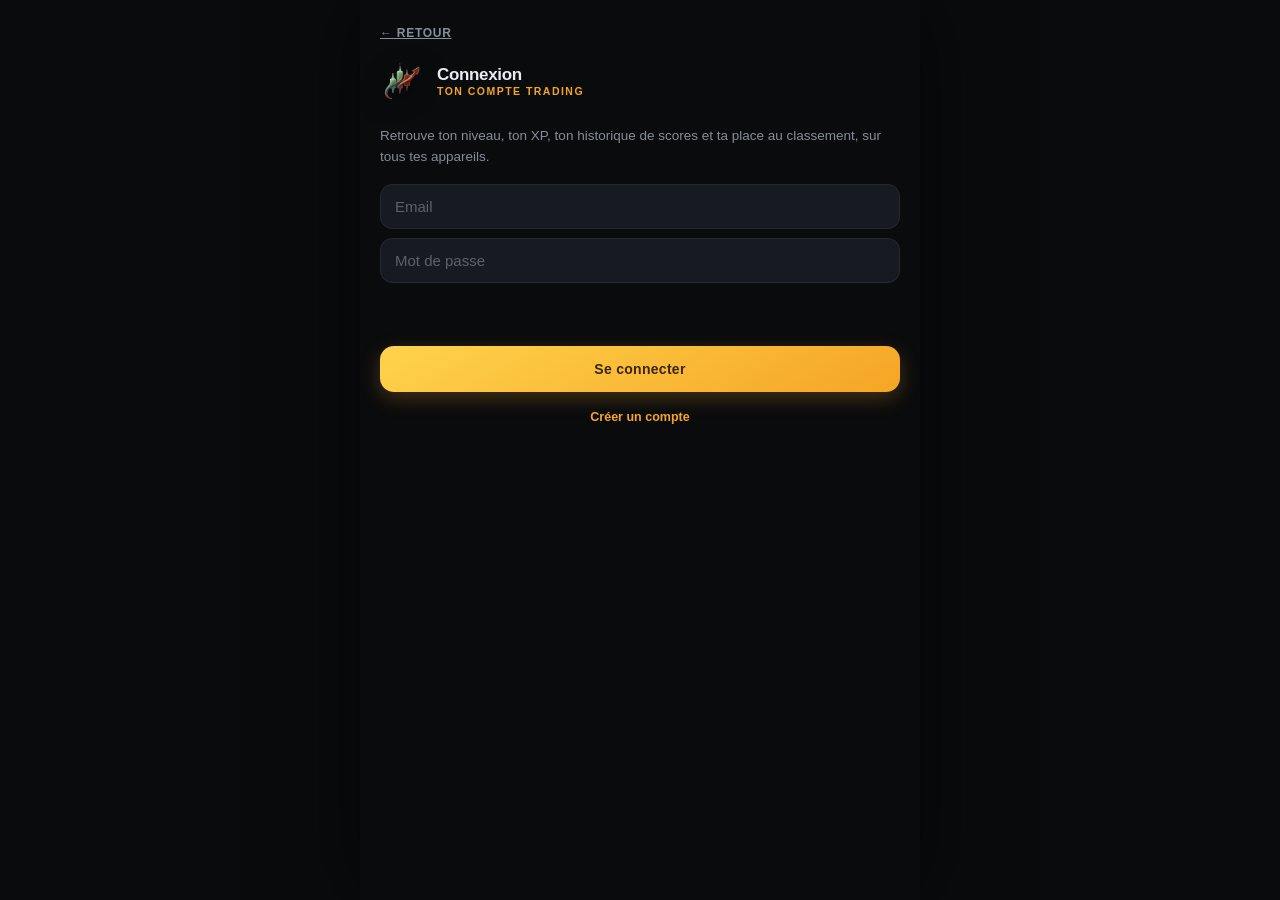
==== app.html @ fc5e179a "357 cycles dont des tendances baissieres, niveaux progressifs, montants de 1 a 100 pourcent [skip ci" ====
<!doctype html>
<html lang="fr">
<head>
<meta charset="utf-8">
<meta name="viewport" content="width=device-width,initial-scale=1,maximum-scale=1,user-scalable=no,viewport-fit=cover">
<meta name="theme-color" content="#0a0b0d">
<meta name="apple-mobile-web-app-capable" content="yes">
<meta name="mobile-web-app-capable" content="yes">
<meta name="apple-mobile-web-app-status-bar-style" content="black-translucent">
<meta name="apple-mobile-web-app-title" content="Trading">
<link rel="manifest" href="manifest.webmanifest">
<link rel="apple-touch-icon" href="assets/icons/icon-180.png">
<link rel="apple-touch-icon" sizes="152x152" href="assets/icons/icon-152.png">
<link rel="apple-touch-icon" sizes="180x180" href="assets/icons/icon-180.png">
<link rel="icon" href="assets/icons/favicon.png">
<link rel="stylesheet" href="assets/css/style.css">
<title>Trading</title>
</head>
<body>
<div id="app">

<!-- ============ ÉCRAN DE JEU ============ -->
<section class="screen on" id="s-game">
  <div class="topbar">
    <div class="lvl">
      <div class="lvl-badge" id="t-lvl">1</div>
      <div class="lvl-meta">
        <b id="t-xp">0 XP</b>
        <div class="xpmini"><i id="t-xpbar" style="width:0%"></i></div>
      </div>
    </div>
    <a class="marchebtn" href="index.html" id="t-marche">TOUT</a>
    <button class="wordbtn sm" id="b-sound">SON</button>
    <button class="wordbtn sm" id="b-menu">MENU</button>
  </div>

  <div class="subbar">
    <span id="t-round">MANCHE 1 / 9</span>
    <span class="dots" id="t-dots"></span>
    <div class="modesw" id="modesw"><b data-m="simple">SIMPLE</b><b data-m="pro">PRO</b></div>
  </div>

  <div class="stats">
    <div class="stat"><u>DISPONIBLE</u><b id="t-cash">10 000</b></div>
    <div class="stat"><u>PLACÉ</u><b id="t-inv">0</b></div>
    <div class="stat"><u>PALIERS</u><b id="t-pal">0</b></div>
    <div class="stat"><u>PRIX MOYEN</u><b id="t-pru">&mdash;</b></div>
  </div>

  <div class="money">
    <div class="mcol"><u>DISPONIBLE</u><b id="m-cash">$10 000</b></div>
    <div class="bar"><i id="m-bar" style="width:100%"></i></div>
    <div class="mcol right"><u>PLACÉ</u><b id="m-place">$0</b></div>
    <div class="mcol right"><u>PALIERS</u><b id="m-pal">0</b></div>
  </div>

  <div class="chartwrap" id="chartwrap">
    <canvas id="chart"></canvas>
    <button class="chip anon" id="chipanon">ACTIF <span class="q">? ? ?</span> &middot; P&Eacute;RIODE MASQU&Eacute;E</button>
    <div class="anonbulle" id="anonbulle">L'actif et les dates sont cachés jusqu'à la fin du cycle.
      C'est fait exprès : sans le nom, tu lis la forme du marché au lieu de te souvenir de l'histoire.</div>
    <div class="zoomctl">
      <button class="zbtn" id="b-zout" aria-label="D&eacute;zoomer">&minus;</button>
      <button class="zbtn" id="b-zin" aria-label="Zoomer">+</button>
      <button class="zbtn sm" id="b-scale">LOG</button>
      <div class="chip" style="position:static;justify-content:center;padding:6px 9px" id="t-span">3 ANS</div>
    </div>
    <div class="gate hide" id="gate"><span></span><span id="gatetxt"></span></div>
  </div>

  <div class="deck">
    <div class="hints">
      <span>&#9664; ATTENDRE</span><span id="hint-up">&#9650; ENCAISSER</span><span>ACHETER &#9654;</span>
    </div>
    <div class="card" id="card">
      <div class="tint" id="tint"></div>
      <div class="arrow l"></div><div class="arrow r"></div>
      <div class="uphint" id="uphint">&#9650; ENCAISSER</div>
      <div class="face" id="face">
        <div class="big" id="f-big"></div>
        <div class="sub" id="f-sub"></div>
      </div>
      <div class="gauge" id="gauge">
        <i id="gaugefill"></i>
        <s class="mark" style="left:35%"></s><s class="mark" style="left:66%"></s>
      </div>
    </div>
  </div>
  <div class="toast" id="toast"></div>
  <div id="flash"><b></b></div>
</section>

<!-- ============ BILAN DE FIN DE CYCLE ============ -->
<section class="screen" id="s-result" style="overflow-y:auto;padding:calc(env(safe-area-inset-top) + 18px) 18px calc(env(safe-area-inset-bottom) + 20px)">
  <div id="res-body"></div>
</section>

<!-- montée de niveau -->
<div id="levelup"><div class="lu">
  <div class="ring"><b id="lu-n">2</b></div>
  <h3>NIVEAU ATTEINT</h3><p id="lu-p"></p>
</div></div>

</div>
<script src="assets/js/core.js"></script>
<script src="assets/js/audio.js"></script>
<script src="assets/data/catalogue.js"></script>
<script src="assets/js/score.js"></script>
<script src="assets/js/cloud.js"></script>
<script src="assets/js/chart.js"></script>
<script src="assets/js/game.js"></script>
<script src="assets/js/ui.js"></script>
<script src="assets/js/app.js"></script>
</body></html>
---- assets/css/style.css ----
/* ============================================================
   SECTION UI : design system (dark trading app + couche gamifiée)
   ============================================================ */
*{box-sizing:border-box;-webkit-tap-highlight-color:transparent}
:root{
  --bg:#0a0b0d; --panel:#121419; --panel2:#171a20; --panel3:#1d2027;
  --line:#242832; --txt:#e9ecf1; --muted:#868d9a; --dim:#5b626e;
  --gold:#f5a524; --gold2:#ffd34d; --gold3:#ffe38a;
  --green:#16c784; --red:#ea3943; --lime:#b8ec2f; --blue:#3b82f6;
  --mono:ui-monospace,"SF Mono",Menlo,Consolas,monospace;
  --sans:-apple-system,BlinkMacSystemFont,"Inter","Segoe UI",Roboto,sans-serif;
}
html,body{margin:0;padding:0;height:100%;background:var(--bg);color:var(--txt);
  font-family:var(--sans);overscroll-behavior:none;-webkit-font-smoothing:antialiased}
body{overflow:hidden}
#app{position:fixed;inset:0;display:flex;flex-direction:column;max-width:560px;margin:0 auto;
  background:var(--bg);box-shadow:0 0 80px rgba(0,0,0,.6)}
.screen{position:absolute;inset:0;display:none;flex-direction:column}
.screen.on{display:flex}
button{font-family:inherit;color:inherit;border:0;background:none;cursor:pointer}
.num{font-family:var(--mono);font-variant-numeric:tabular-nums}

/* ---------- barre du haut ---------- */
.topbar{display:flex;align-items:center;gap:10px;padding:calc(env(safe-area-inset-top) + 10px) 12px 10px;
  border-bottom:1px solid var(--line);background:var(--panel);flex:0 0 auto}
.lvl{display:flex;align-items:center;gap:8px}
.lvl-badge{width:34px;height:34px;border-radius:11px;display:grid;place-items:center;font-weight:800;font-size:13px;
  background:linear-gradient(150deg,#ffd34d,#f5a524);color:#3a2600;box-shadow:0 3px 10px rgba(245,165,36,.28)}
.lvl-meta{display:flex;flex-direction:column;gap:3px}
.lvl-meta b{font-size:11px;letter-spacing:.08em;color:var(--muted);font-weight:700}
.xpmini{width:88px;height:4px;border-radius:3px;background:#262a33;overflow:hidden}
.xpmini i{display:block;height:100%;border-radius:3px;background:linear-gradient(90deg,#b8ec2f,#8fd400)}
.topbar .mid{flex:1;text-align:center;font-size:12px;letter-spacing:.12em;color:var(--muted);font-weight:700}
.icobtn{width:34px;height:34px;border-radius:10px;background:var(--panel3);display:grid;place-items:center;font-size:15px}

/* ---------- bandeau de stats ---------- */
.stats{display:grid;grid-template-columns:repeat(4,1fr);border-bottom:1px solid var(--line);background:var(--panel2);flex:0 0 auto}
.stat{padding:8px 6px;text-align:center;border-right:1px solid var(--line)}
.stat:last-child{border-right:0}
.stat u{display:block;font-size:9px;letter-spacing:.1em;color:var(--dim);text-decoration:none;font-weight:700;margin-bottom:3px}
.stat b{display:block;font-size:14px;font-family:var(--mono);font-weight:600}

/* ---------- zone graphique ---------- */
.chartwrap{position:relative;flex:1 1 auto;min-height:0;background:var(--bg);touch-action:none}
#chart{position:absolute;inset:0;width:100%;height:100%;display:block}
.chip{position:absolute;display:flex;align-items:center;gap:6px;padding:5px 9px;border-radius:8px;
  background:rgba(18,20,25,.86);border:1px solid var(--line);font-size:10.5px;letter-spacing:.06em;
  color:var(--muted);font-weight:700;backdrop-filter:blur(8px)}
.chip.anon{top:10px;left:10px}
.chip.anon .q{color:var(--gold);font-family:var(--mono)}
.zoomctl{position:absolute;top:48px;left:10px;display:flex;gap:6px;align-items:center}
.zbtn{width:34px;height:34px;border-radius:9px;background:rgba(18,20,25,.9);border:1px solid var(--line);
  display:grid;place-items:center;font-size:16px;color:var(--txt);backdrop-filter:blur(8px)}
.zbtn.sm{font-size:9.5px;font-weight:800;letter-spacing:.04em;width:auto;padding:0 9px;height:26px}
.gate{position:absolute;left:50%;transform:translateX(-50%);bottom:30px;padding:8px 14px;border-radius:11px;
  background:rgba(234,57,67,.12);border:1px solid rgba(234,57,67,.4);color:#ff8b92;font-size:11.5px;font-weight:700;
  display:flex;align-items:center;gap:7px;backdrop-filter:blur(8px);transition:.25s}
.gate.ok{background:rgba(22,199,132,.1);border-color:rgba(22,199,132,.35);color:#4fe0a8}
.gate.hide{opacity:0;pointer-events:none;transform:translate(-50%,8px)}
.zbtn.sm{white-space:nowrap}
.amt small{font-size:15px;opacity:.7;margin-left:3px}

/* ---------- carte de décision (swipe) ---------- */
.deck{flex:0 0 auto;padding:10px 12px calc(env(safe-area-inset-bottom) + 12px);background:var(--panel);
  border-top:1px solid var(--line);position:relative}
.hints{display:flex;justify-content:space-between;font-size:9.5px;letter-spacing:.07em;color:var(--dim);
  font-weight:700;margin-bottom:8px;padding:0 2px}
.hints span{display:flex;align-items:center;gap:4px}
.card{position:relative;height:104px;border-radius:18px;background:linear-gradient(180deg,#1f232b,#171a20);
  border:1px solid #2b303a;display:grid;place-items:center;overflow:hidden;
  box-shadow:0 8px 24px rgba(0,0,0,.45);touch-action:none;user-select:none;will-change:transform}
.card.locked{opacity:.45}
.card .face{display:flex;flex-direction:column;align-items:center;gap:6px;pointer-events:none;z-index:2}
.card .face .big{font-size:15px;font-weight:800;letter-spacing:.02em}
.card .face .sub{font-size:10.5px;color:var(--muted);letter-spacing:.05em;font-weight:600}
.card .amt{font-family:var(--mono);font-size:30px;font-weight:700;line-height:1}
.card .tint{position:absolute;inset:0;opacity:0;transition:opacity .12s;z-index:1}
.gauge{position:absolute;left:14px;right:14px;bottom:12px;height:7px;border-radius:5px;background:rgba(255,255,255,.09);
  overflow:hidden;opacity:0;transition:opacity .15s;z-index:2}
.gauge i{display:block;height:100%;width:0%;border-radius:5px;transition:width .04s linear}
.gauge .cap{position:absolute;top:0;bottom:0;width:2px;background:rgba(255,255,255,.35)}
.arrow{position:absolute;top:50%;transform:translateY(-50%);font-size:20px;opacity:.22;z-index:2;pointer-events:none}
.arrow.l{left:16px} .arrow.r{right:16px}
.arrowup{position:absolute;top:9px;left:50%;transform:translateX(-50%);font-size:15px;opacity:.22;z-index:2}

/* ---------- overlays ---------- */
.ov{position:absolute;inset:0;background:rgba(6,7,9,.93);backdrop-filter:blur(14px);z-index:50;
  display:none;flex-direction:column;padding:calc(env(safe-area-inset-top) + 18px) 18px calc(env(safe-area-inset-bottom) + 18px);overflow-y:auto}
.ov.on{display:flex}
.toast{position:absolute;left:50%;top:74px;transform:translate(-50%,-14px);z-index:40;padding:11px 16px;border-radius:13px;
  font-size:13px;font-weight:700;opacity:0;transition:.28s;pointer-events:none;border:1px solid;backdrop-filter:blur(10px);
  display:flex;align-items:center;gap:9px;max-width:90%}
.toast.on{opacity:1;transform:translate(-50%,0)}
.toast.exc{background:rgba(22,199,132,.16);border-color:rgba(22,199,132,.5);color:#5fe8b6}
.toast.cor{background:rgba(245,165,36,.14);border-color:rgba(245,165,36,.45);color:var(--gold3)}
.toast.tie{background:rgba(134,141,154,.14);border-color:rgba(134,141,154,.4);color:#c3c9d4}
.toast.bad{background:rgba(234,57,67,.16);border-color:rgba(234,57,67,.5);color:#ff9098}

/* ---------- textes génériques ---------- */
h1{font-size:24px;margin:0 0 6px;letter-spacing:-.01em}
h2{font-size:15px;margin:22px 0 10px;letter-spacing:.06em;color:var(--muted);text-transform:uppercase;font-weight:700}
p.lead{color:var(--muted);font-size:13.5px;line-height:1.55;margin:0 0 16px}
.btn{display:block;width:100%;padding:15px;border-radius:14px;font-weight:800;font-size:14px;letter-spacing:.02em;
  background:linear-gradient(150deg,#ffd34d,#f5a524);color:#3a2600;box-shadow:0 6px 20px rgba(245,165,36,.25);margin-top:10px}
.btn.ghost{background:var(--panel3);color:var(--txt);box-shadow:none;border:1px solid var(--line)}
.inp{width:100%;padding:13px 14px;border-radius:12px;background:var(--panel2);border:1px solid var(--line);
  color:var(--txt);font-size:15px;margin-bottom:9px;font-family:inherit}
.inp::placeholder{color:var(--dim)}
.row{display:flex;gap:9px}.row>*{flex:1}
.kv{display:flex;justify-content:space-between;align-items:center;gap:12px;padding:11px 0;border-bottom:1px solid var(--line);font-size:13px}
.kv>span:first-child{min-width:0}
.kv b{font-family:var(--mono);font-weight:600}
.tag{padding:3px 8px;border-radius:6px;font-size:9.5px;font-weight:800;letter-spacing:.05em;white-space:nowrap;display:inline-block}
.tag.exc{background:rgba(22,199,132,.16);color:#5fe8b6}
.tag.cor{background:rgba(245,165,36,.16);color:var(--gold3)}
.tag.tie{background:rgba(134,141,154,.16);color:#c3c9d4}
.tag.bad{background:rgba(234,57,67,.16);color:#ff9098}
.note{font-size:11.5px;color:var(--dim);line-height:1.5}
.err{color:#ff9098;font-size:12px;margin:4px 0 8px;min-height:16px}
/* ============================================================
   SECTION UI : reproduction fidèle des 2 visuels fournis
   (1) barre de progression "missions"  (2) classement empilé
   ============================================================ */

/* ---------- (1) BARRE DE PROGRESSION ---------- */
.missionwrap{position:relative;border-radius:26px;padding:24px 16px;overflow:hidden;
  background:radial-gradient(120% 90% at 88% -10%,#c2410c 0%,#7c2d12 22%,#1c1917 48%,#0b1027 74%,#1e3a8a 100%)}
.missioncard{position:relative;border-radius:30px;padding:20px 20px 18px;
  background:rgba(24,24,27,.62);border:1px solid rgba(255,255,255,.09);
  backdrop-filter:blur(18px);-webkit-backdrop-filter:blur(18px);
  box-shadow:0 18px 50px rgba(0,0,0,.5),inset 0 1px 0 rgba(255,255,255,.06)}
.missioncard:before{content:"";position:absolute;inset:0;border-radius:30px;pointer-events:none;opacity:.5;
  background-image:radial-gradient(rgba(255,255,255,.13) .6px,transparent .6px);background-size:4px 4px}
.mtop{display:flex;align-items:center;gap:15px;margin-bottom:17px;position:relative;z-index:2}
.mico{flex:0 0 auto;width:56px;height:56px;border-radius:50%;display:grid;place-items:center;position:relative;
  background:radial-gradient(circle at 50% 45%,#3a1416 0%,#1a0c0e 70%);
  box-shadow:0 0 0 1.5px rgba(255,70,50,.55),0 0 26px rgba(255,60,40,.55),0 0 54px rgba(255,50,30,.3)}
.mico i{display:block;width:24px;height:30px;border-radius:5px;transform:rotate(-13deg);
  background:linear-gradient(150deg,#ff6b5a,#e11d2e 55%,#8f1220);
  box-shadow:0 3px 10px rgba(0,0,0,.55),inset 0 1px 0 rgba(255,255,255,.4)}
.mico i:after{content:"";position:absolute;left:50%;top:52%;width:11px;height:11px;border-radius:50%;
  transform:translate(-50%,-50%) rotate(13deg);background:rgba(255,255,255,.85)}
.mtxt{font-size:16px;line-height:1.42;color:rgba(255,255,255,.86);letter-spacing:-.005em}
.mtxt b{color:#fff;font-weight:800}
.mtrack{position:relative;height:44px;border-radius:22px;background:#0e0f11;
  box-shadow:inset 0 1px 3px rgba(0,0,0,.85);display:flex;align-items:center;padding:0 6px;z-index:2}
.mfill{height:32px;border-radius:18px;min-width:32px;position:relative;transition:width .9s cubic-bezier(.2,.9,.25,1);
  background:linear-gradient(93deg,#9fdc1e 0%,#bff03c 62%,#d6ff5e 100%);
  box-shadow:0 0 22px rgba(180,236,47,.62),0 0 52px rgba(180,236,47,.34),inset 0 1px 0 rgba(255,255,255,.5)}
.mdots{position:absolute;top:0;bottom:0;display:flex;align-items:center;gap:0;pointer-events:none}
.mdots s{display:block;width:6px;height:6px;border-radius:50%;background:#41454c;text-decoration:none}
.mdots s.hot{background:#b8ec2f;box-shadow:0 0 10px rgba(184,236,47,.9)}
.mfoot{display:flex;justify-content:space-between;margin-top:11px;font-size:12.5px;color:rgba(255,255,255,.44);
  position:relative;z-index:2}

/* ---------- (2) CLASSEMENT EMPILÉ ---------- */
.lbwrap{position:relative;border-radius:22px;background:#0d0d0f;padding:42px 18px 46px;
  border:1px solid rgba(245,165,36,.16);overflow:hidden}
.lbstack{display:flex;flex-direction:column;align-items:center}
.lbrow{position:relative;display:flex;align-items:center;gap:11px;height:56px;padding:0 16px 0 9px;
  border-radius:19px;width:100%}
.lbrow .rk{flex:0 0 auto;width:27px;height:27px;border-radius:50%;display:grid;place-items:center;
  font-size:12px;font-weight:800;font-family:var(--mono)}
.lbrow .av{flex:0 0 auto;width:31px;height:31px;border-radius:50%;display:grid;place-items:center;
  font-size:12px;font-weight:800;color:#fff;box-shadow:0 0 0 2px rgba(255,255,255,.22)}
.lbrow .nm{flex:1;font-size:15.5px;font-weight:700;letter-spacing:-.01em;white-space:nowrap;overflow:hidden;text-overflow:ellipsis}
.lbrow .pt{font-size:14.5px;font-weight:800;font-family:var(--mono);display:flex;align-items:center;gap:6px;white-space:nowrap}

/* rang 1 : pilule dorée + éclat lumineux sur l'arête haute */
.lbrow.r1{background:linear-gradient(103deg,#FFCB3D 0%,#FFB61F 52%,#F59E0B 100%);
  box-shadow:0 12px 26px rgba(0,0,0,.55),0 3px 0 rgba(0,0,0,.25);z-index:5}
.lbrow.r1:before{content:"";position:absolute;top:-3px;left:26%;width:48%;height:7px;border-radius:50%;
  background:radial-gradient(ellipse at center,rgba(255,255,255,.95),rgba(255,236,180,.35) 45%,transparent 72%);
  filter:blur(2.5px)}
.lbrow.r1 .rk{background:#fffdf6;color:#C97A06;box-shadow:0 0 0 2px #E39A10}
.lbrow.r1 .nm{color:#4a2e00}
.lbrow.r1 .pt{color:#5c3a00}
/* rangs suivants : largeur et luminosité décroissantes, effet de pile */
.lbrow.r2{width:94%;margin-top:-5px;background:linear-gradient(180deg,#31353d,#262a31);z-index:4;
  box-shadow:0 10px 22px rgba(0,0,0,.5)}
.lbrow.r2 .rk{background:#454a54;color:#fff;box-shadow:0 0 0 2px #5b616d}
.lbrow.r2 .nm{color:#f2f4f8}.lbrow.r2 .pt{color:#ffd34d}
.lbrow.r3{width:88.5%;margin-top:-5px;background:linear-gradient(180deg,#24272d,#1e2127);z-index:3;
  box-shadow:0 10px 20px rgba(0,0,0,.45)}
.lbrow.r3 .rk{background:#3a3d44;color:#cfd4dd;box-shadow:0 0 0 2px #4a4e57}
.lbrow.r3 .nm{color:#b9bfca}.lbrow.r3 .pt{color:rgba(255,211,77,.72)}
.lbrow.r4{width:83%;margin-top:-5px;background:#191c21;z-index:2;opacity:.2;filter:blur(.2px)}
.lbrow.r4 .rk{background:#2a2d33;color:#8b919c}
.lbrow.r4 .nm{color:#6b717c}.lbrow.r4 .pt{color:rgba(255,211,77,.4)}
.lbrow.r5{width:78%;margin-top:-5px;background:#15181c;z-index:1;opacity:.07;filter:blur(.5px)}
.lbrow.r5 .rk{background:#22252a;color:#6b717c}.lbrow.r5 .nm{color:#5b626e}.lbrow.r5 .pt{color:rgba(255,211,77,.3)}
.lbme{margin-top:14px;text-align:center;font-size:11.5px;color:var(--dim);letter-spacing:.06em;font-weight:700}

/* ---------- animation de montée de niveau ---------- */
#levelup{position:absolute;inset:0;z-index:80;display:none;place-items:center;
  background:radial-gradient(60% 45% at 50% 45%,rgba(245,165,36,.28),rgba(6,7,9,.96) 70%)}
#levelup.on{display:grid}
.lu{text-align:center;animation:luin .7s cubic-bezier(.16,1,.3,1)}
.lu .ring{width:132px;height:132px;border-radius:50%;margin:0 auto 20px;display:grid;place-items:center;
  background:conic-gradient(from 0deg,#ffd34d,#f5a524,#ffe38a,#f5a524,#ffd34d);
  box-shadow:0 0 60px rgba(245,165,36,.55);animation:spin 5s linear infinite}
.lu .ring b{width:112px;height:112px;border-radius:50%;background:#0b0c0f;display:grid;place-items:center;
  font-size:40px;font-weight:800;font-family:var(--mono);color:var(--gold2)}
.lu h3{font-size:13px;letter-spacing:.28em;color:var(--gold);margin:0 0 6px;font-weight:800}
.lu p{font-size:15px;color:var(--muted);margin:0}
@keyframes luin{from{opacity:0;transform:scale(.7)}to{opacity:1;transform:scale(1)}}
@keyframes spin{to{transform:rotate(360deg)}}
.spark{position:absolute;width:7px;height:7px;border-radius:50%;background:var(--gold2);opacity:0}
@keyframes fly{0%{opacity:1;transform:translate(0,0) scale(1)}100%{opacity:0;transform:translate(var(--dx),var(--dy)) scale(.2)}}

/* ============================================================
   PAGES AUTONOMES : accueil, connexion, inscription, profil
   ============================================================ */
.page{position:absolute;inset:0;overflow-y:auto;display:flex;flex-direction:column;
  padding:calc(env(safe-area-inset-top) + 26px) 20px calc(env(safe-area-inset-bottom) + 24px)}
.brand{display:flex;align-items:center;gap:11px;margin-bottom:22px}
.brand .mark{width:46px;height:46px;flex:0 0 auto;filter:drop-shadow(0 4px 12px rgba(0,0,0,.55))}
.brand .mark img{width:100%;height:100%;display:block}
.brand .nm{font-size:17px;font-weight:800;letter-spacing:-.02em}
.brand .sb{font-size:10.5px;letter-spacing:.14em;color:var(--gold);font-weight:700}
.back{display:inline-flex;align-items:center;gap:7px;font-size:12px;font-weight:700;
  letter-spacing:.06em;color:var(--muted);margin-bottom:18px;background:none}
.linkrow{display:flex;justify-content:center;gap:18px;margin-top:18px;font-size:12.5px}
.linkrow a{color:var(--gold);text-decoration:none;font-weight:700}
.grow{flex:1}
.ok{color:#5fe8b6;font-size:12px;margin:4px 0 8px;min-height:16px}
.a2hs{margin-top:22px;padding:14px 16px;border-radius:14px;background:var(--panel2);
  border:1px solid var(--line);font-size:12.5px;color:var(--muted);line-height:1.55}
.a2hs b{color:var(--txt)}
a.btn{text-decoration:none;text-align:center;display:block}
/* la ligne du joueur courant est cerclée d'or dans le classement */
.lbrow.me{box-shadow:0 0 0 2px var(--gold),0 12px 26px rgba(0,0,0,.55);opacity:1 !important;filter:none !important}

/* ============================================================
   MODE SIMPLE : interface épurée, gestuelle, sans texte
   Tout est piloté par la classe .simple posée sur #app.
   Le mode PRO reste strictement inchangé.
   ============================================================ */

/* --- bascule entre les deux modes --- */
.modesw{display:flex;align-items:center;gap:0;border-radius:999px;background:var(--panel3);
  border:1px solid var(--line);padding:2px;flex:0 0 auto}
.modesw b{font-size:9.5px;font-weight:800;letter-spacing:.06em;padding:5px 9px;border-radius:999px;
  color:var(--dim);transition:.18s}
.modesw b.on{background:linear-gradient(150deg,#ffd34d,#f5a524);color:#3a2600}

/* --- barre du haut simplifiée --- */
.simple .stats{display:none}
.simple .topbar{padding-top:calc(env(safe-area-inset-top) + 12px);padding-bottom:12px;gap:12px}
.simple .lvl-meta{display:none}
.simple .topbar .mid{display:flex;justify-content:center;gap:5px;align-items:center}
.dots{display:none;gap:5px}
.simple .dots{display:flex}
.simple #t-round{display:none}
.dots i{width:7px;height:7px;border-radius:50%;background:#31353d;display:block;transition:.3s}
.dots i.done{background:var(--gold)}
.dots i.now{background:var(--gold2);box-shadow:0 0 9px rgba(255,211,77,.8);transform:scale(1.45)}

/* --- bandeau visuel : cash restant + paliers posés --- */
.money{display:none;align-items:center;gap:12px;padding:11px 14px;background:var(--panel2);
  border-bottom:1px solid var(--line);flex:0 0 auto}
.simple .money{display:flex}
.money .bar{flex:1;height:14px;border-radius:9px;background:#22262e;overflow:hidden;position:relative}
.money .bar i{display:block;height:100%;border-radius:9px;transition:width .5s cubic-bezier(.2,.9,.25,1);
  background:linear-gradient(90deg,#9fdc1e,#c8f83a);box-shadow:0 0 14px rgba(184,236,47,.45)}
.money .coins{display:flex;gap:3px;align-items:center;font-size:15px;line-height:1}
.money .coins s{text-decoration:none;filter:drop-shadow(0 1px 3px rgba(0,0,0,.6))}

/* --- graphique épuré --- */
.simple .chip.anon{top:12px;left:12px;width:34px;height:34px;padding:0;border-radius:50%;
  justify-content:center;background:rgba(18,20,25,.8)}
.simple .chip.anon .q{font-size:19px;font-weight:800;letter-spacing:0}
.simple .zoomctl{top:auto;bottom:12px;left:50%;transform:translateX(-50%)}
.simple .zbtn{width:44px;height:44px;font-size:22px;border-radius:14px}
.simple .zbtn.sm,.simple #t-span{display:none}
.simple .gate{background:none;border:0;backdrop-filter:none;bottom:auto;top:44%;padding:0}
.simple .gate span:last-child{display:none}
.simple .gate span:first-child{font-size:46px;animation:pulse 1.5s ease-in-out infinite;
  filter:drop-shadow(0 4px 14px rgba(0,0,0,.7))}
@keyframes pulse{0%,100%{transform:scale(1);opacity:.85}50%{transform:scale(1.16);opacity:1}}

/* --- carte de décision plein pouce --- */
.simple .hints{display:none}
.simple .deck{padding:12px 14px calc(env(safe-area-inset-bottom) + 14px)}
.simple .card{height:150px;border-radius:26px}
.simple .arrow{font-size:34px;opacity:.8;filter:drop-shadow(0 2px 6px rgba(0,0,0,.6))}
.simple .arrow.l{left:22px} .simple .arrow.r{right:22px}
.swipehint{font-size:36px;opacity:.28;display:block;animation:sw 2s ease-in-out infinite}
@keyframes sw{0%,100%{transform:translateX(-9px)}50%{transform:translateX(9px)}}
@media (prefers-reduced-motion:reduce){.swipehint{animation:none}}
.simple .arrowup{font-size:24px;top:12px}
.simple .face .big{font-size:44px}
.simple .face .sub{display:none}
.simple .amt{font-size:64px}
.simple .amt small{font-size:26px}
.simple .gauge{height:10px;bottom:16px}

/* --- retour immédiat : un pictogramme plein écran, aucun mot --- */
#flash{position:absolute;inset:0;z-index:60;display:none;place-items:center;pointer-events:none}
#flash.on{display:grid}
#flash b{font-size:130px;line-height:1;animation:flashin .75s cubic-bezier(.16,1,.3,1);
  filter:drop-shadow(0 10px 34px rgba(0,0,0,.8))}
@keyframes flashin{0%{opacity:0;transform:scale(.35)}35%{opacity:1;transform:scale(1.14)}
  75%{opacity:1;transform:scale(1)}100%{opacity:0;transform:scale(1.04)}}
.simple .toast{display:none}

/* --- bilan simplifié --- */
.sres{display:flex;flex-direction:column;align-items:center;text-align:center;gap:0;padding-top:8px}
.sres .pastilles{display:flex;gap:11px;margin-bottom:26px}
.sres .pastilles s{width:26px;height:26px;border-radius:50%;background:#23262c;text-decoration:none;display:block}
.sres .pastilles s.on{background:linear-gradient(150deg,#ffd34d,#f5a524);
  box-shadow:0 0 18px rgba(245,165,36,.55)}
.sres .asset{font-size:34px;font-weight:800;letter-spacing:-.02em;line-height:1.1}
.sres .years{font-size:17px;color:var(--muted);font-family:var(--mono);margin-top:6px;letter-spacing:.02em}
.sres .mult{font-size:66px;font-weight:800;font-family:var(--mono);margin:26px 0 2px;line-height:1}
.sres .xp{font-size:15px;color:var(--gold2);font-weight:800}
.sres .mini{display:flex;gap:26px;margin:26px 0 4px}
.sres .mini div{text-align:center}
.sres .mini b{display:block;font-size:26px;font-family:var(--mono);font-weight:700}
.sres .mini u{display:block;font-size:22px;text-decoration:none;margin-bottom:3px}
.bigbtn{width:78px;height:78px;border-radius:50%;display:grid;place-items:center;font-size:30px;
  background:linear-gradient(150deg,#ffd34d,#f5a524);color:#3a2600;margin:28px auto 0;
  box-shadow:0 10px 30px rgba(245,165,36,.35)}
.roundbtn{width:52px;height:52px;border-radius:50%;display:grid;place-items:center;font-size:20px;
  background:var(--panel3);border:1px solid var(--line);margin:0 auto}
.sres .row2{display:flex;gap:16px;justify-content:center;margin-top:22px}
/* bouton de dézoom qui appelle le geste tant que le recul n'est pas pris */
.simple .zbtn.pulse{animation:zpulse 1.4s ease-in-out infinite;
  box-shadow:0 0 0 0 rgba(245,165,36,.55)}
@keyframes zpulse{0%{box-shadow:0 0 0 0 rgba(245,165,36,.5)}
  70%{box-shadow:0 0 0 16px rgba(245,165,36,0)}100%{box-shadow:0 0 0 0 rgba(245,165,36,0)}}
@media (prefers-reduced-motion:reduce){
  .simple .zbtn.pulse,.simple .gate span:first-child{animation:none}
}

/* la bascule de mode s'ajoute à une barre déjà dense : on resserre */
.topbar{gap:8px;padding-left:10px;padding-right:10px}
.topbar .mid{font-size:10.5px;white-space:nowrap;letter-spacing:.08em}
.xpmini{width:60px}
.lvl-meta b{font-size:10px}
.modesw b{padding:5px 7px;font-size:9px}
.icobtn{width:32px;height:32px;font-size:14px}
.simple .topbar{gap:10px}

/* ============================================================
   PROFIL ÉDITABLE : pseudo et photo
   ============================================================ */
.bigav{width:56px;height:56px;border-radius:50%;position:relative;flex:0 0 auto;padding:0;
  background:var(--panel3);border:1px solid var(--line);overflow:visible}
.bigav span{position:absolute;inset:0;border-radius:50%;overflow:hidden;display:grid;place-items:center;
  font-size:22px;font-weight:800;color:#fff;background-size:cover;background-position:center}
.bigav i.pen{position:absolute;right:-3px;bottom:-3px;width:22px;height:22px;border-radius:50%;
  background:linear-gradient(150deg,#ffd34d,#f5a524);color:#3a2600;font-size:11px;font-style:normal;
  display:grid;place-items:center;border:2px solid var(--bg)}
.pen.sm{width:24px;height:24px;border-radius:8px;background:var(--panel3);border:1px solid var(--line);
  font-size:11px;color:var(--muted);display:grid;place-items:center;flex:0 0 auto}
.editbox{display:none;padding:14px;border:1px solid var(--line);border-radius:16px;
  background:var(--panel2);margin-bottom:18px}
.editbox.on{display:block}
.av.photo{background-size:cover;background-position:center;color:transparent}

/* onglets du classement : XP ou précision */
.lbtabs{display:flex;gap:6px;justify-content:center;margin-bottom:12px}
.lbtabs b{font-size:10px;font-weight:800;letter-spacing:.08em;padding:7px 14px;border-radius:999px;
  background:var(--panel3);border:1px solid var(--line);color:var(--muted);cursor:pointer}
.lbtabs b.on{background:linear-gradient(150deg,#ffd34d,#f5a524);color:#3a2600;border-color:transparent}
/* en-tête du profil : la photo et le nom d'abord, les réglages ensuite */
.phead{display:flex;align-items:center;gap:12px;margin-bottom:14px}
.pinfo{flex:1;min-width:0}
.prow{display:flex;align-items:center;gap:7px;min-width:0}
.prow span{font-size:18px;font-weight:800;white-space:nowrap;overflow:hidden;text-overflow:ellipsis}
.phead .note{white-space:nowrap;overflow:hidden;text-overflow:ellipsis}
.swrow{display:flex;justify-content:center;margin-bottom:18px}

/* ============================================================
   CONSIGNE DE DÉZOOM : explicite, placée à côté du bouton concerné
   ============================================================ */
.gate{max-width:82%;text-align:left;line-height:1.35}
.gate.top{bottom:auto;top:92px;left:10px;transform:none}
.gate.top.hide{transform:translateY(-8px)}
.gate:after{content:"";position:absolute;width:0;height:0;border:7px solid transparent}
.gate.top:after{top:-14px;left:28px;border-bottom-color:rgba(234,57,67,.4)}
.gate.ok.top:after{border-bottom-color:rgba(22,199,132,.35)}
.gate.bottom:after{bottom:-14px;left:calc(50% - 32px);border-top-color:rgba(234,57,67,.4)}
.gate.ok.bottom:after{border-top-color:rgba(22,199,132,.35)}
.gate.beat{animation:beat .45s}
@keyframes beat{0%,100%{transform:scale(1)}35%{transform:scale(1.07)}}
.gate.bottom.beat{animation:beatx .45s}
@keyframes beatx{0%,100%{transform:translateX(-50%) scale(1)}35%{transform:translateX(-50%) scale(1.07)}}

/* mode simple : la consigne se pose juste au-dessus des boutons de zoom */
.simple .gate{top:auto;bottom:66px;left:50%;transform:translateX(-50%);
  background:rgba(234,57,67,.14);border:1px solid rgba(234,57,67,.45);backdrop-filter:blur(8px);
  padding:9px 14px;font-size:13px;text-align:center}
.simple .gate.ok{background:rgba(22,199,132,.12);border-color:rgba(22,199,132,.4)}
.simple .gate span:last-child{display:inline}
.simple .gate span:first-child{font-size:19px;animation:none;filter:none}
.simple .gate.hide{transform:translate(-50%,8px)}

/* carte refusée tant que le recul n'est pas pris */
.card.nope{animation:nope .42s}
@keyframes nope{0%,100%{transform:translateX(0)}18%{transform:translateX(-10px)}
  38%{transform:translateX(10px)}58%{transform:translateX(-7px)}78%{transform:translateX(7px)}}
.card.locked{opacity:.62}
.lockface{display:flex;align-items:center;gap:9px;font-size:14px;font-weight:800;letter-spacing:.04em;color:#ff9098}
.lockface b{font-size:24px}
.simple .lockface{font-size:16px}
.simple .lockface b{font-size:34px}
@media (prefers-reduced-motion:reduce){.card.nope,.gate.beat,.gate.bottom.beat{animation:none}}

/* interrupteur de réglage */
.sw{width:50px;height:29px;border-radius:999px;background:#2b303a;position:relative;
  border:1px solid var(--line);flex:0 0 auto;transition:.22s}
.sw i{position:absolute;top:2px;left:2px;width:23px;height:23px;border-radius:50%;
  background:#8b919c;transition:.22s;display:block}
.sw.on{background:linear-gradient(150deg,#ffd34d,#f5a524);border-color:transparent}
.sw.on i{left:23px;background:#3a2600}

/* ============================================================
   REFONTE : des mots à la place des pictogrammes
   ============================================================ */

/* --- boutons texte --- */
.wordbtn{padding:8px 11px;border-radius:10px;background:var(--panel3);border:1px solid var(--line);
  font-size:10.5px;font-weight:800;letter-spacing:.07em;color:var(--txt);white-space:nowrap}
.wordbtn.sm{padding:7px 9px;font-size:9.5px}
.wordbtn.off{opacity:.45}
.marchebtn{flex:1;text-align:center;text-decoration:none;padding:8px 8px;border-radius:10px;
  background:rgba(245,165,36,.12);border:1px solid rgba(245,165,36,.35);color:var(--gold2);
  font-size:11px;font-weight:800;letter-spacing:.08em;white-space:nowrap;overflow:hidden;
  text-overflow:ellipsis;max-width:44%}

/* --- deuxième ligne : manche + bascule de mode --- */
.subbar{display:flex;align-items:center;gap:10px;padding:8px 12px;background:var(--panel2);
  border-bottom:1px solid var(--line);flex:0 0 auto;font-size:10.5px;font-weight:700;
  letter-spacing:.1em;color:var(--muted)}
.subbar .dots{display:none}
.subbar .modesw{margin-left:auto}
.simple .subbar #t-round{display:none}
.simple .subbar .dots{display:flex}
.simple .topbar .lvl-meta{display:none}

/* --- bandeau argent du mode simple --- */
.money{display:none;align-items:center;gap:10px;padding:9px 12px;background:var(--panel2);
  border-bottom:1px solid var(--line);flex:0 0 auto}
.simple .money{display:flex}
.money .mcol{flex:0 0 auto;min-width:0}
.money .mcol.right{text-align:right}
.money .mcol u{display:block;font-size:8.5px;letter-spacing:.09em;color:var(--dim);
  text-decoration:none;font-weight:800;margin-bottom:2px}
.money .mcol b{display:block;font-size:14px;font-family:var(--mono);font-weight:700}
.money .bar{flex:1;height:10px;border-radius:7px;background:#22262e;overflow:hidden;min-width:30px}
.money .bar i{display:block;height:100%;border-radius:7px;transition:width .5s cubic-bezier(.2,.9,.25,1);
  background:linear-gradient(90deg,#9fdc1e,#c8f83a)}

/* --- carte de décision : trois mots, trois couleurs --- */
.arrow{position:absolute;top:50%;transform:translateY(-50%);z-index:2;pointer-events:none;opacity:1}
.arrow.l{left:14px} .arrow.r{right:14px}
.arrow u{text-decoration:none;font-size:11px;font-weight:800;letter-spacing:.06em;
  padding:6px 9px;border-radius:9px;display:block}
.simple .arrow u{font-size:13px;padding:8px 12px}
.w-buy{color:#16c784;background:rgba(22,199,132,.14)}
.w-wait{color:#c3c9d4;background:rgba(134,141,154,.14)}
.w-sell{color:#93c5fd;background:rgba(59,130,246,.14)}
.face .act{display:block;font-size:13px;font-weight:800;letter-spacing:.08em;
  background:none;padding:0;margin-bottom:2px}
.simple .face .act{font-size:16px}
.face .tranche{display:block;font-size:10px;font-weight:800;letter-spacing:.1em;margin-top:3px}
.tranche.t1{color:#5fe8b6} .tranche.t2{color:var(--gold2)}
.tranche.t3{color:#ffa06a} .tranche.t4{color:#ff9098}
.swipehint{font-size:15px;opacity:.5;letter-spacing:.04em;font-weight:600}
.simple .swipehint{font-size:18px}
.lockface{font-size:14px;font-weight:800;letter-spacing:.05em;color:#ff9098}
.simple .lockface{font-size:17px}
.gauge .mark{position:absolute;top:-3px;bottom:-3px;width:2px;background:rgba(255,255,255,.5);
  text-decoration:none;display:block;z-index:3}
#gaugefill.g-buy{background:linear-gradient(90deg,#16c784,#5fe8b6)}
#gaugefill.g-sell{background:linear-gradient(90deg,#3b82f6,#93c5fd)}
#gaugefill.t3{background:linear-gradient(90deg,#f5a524,#ffa06a)}
#gaugefill.t4{background:linear-gradient(90deg,#ea3943,#ff9098)}

/* --- retour plein écran : un mot --- */
#flash b{font-size:52px;font-weight:800;letter-spacing:.04em;line-height:1;
  padding:18px 30px;border-radius:22px;backdrop-filter:blur(6px)}
.simple #flash b{font-size:60px}
#flash.v-exc b{color:#5fe8b6;background:rgba(22,199,132,.16);box-shadow:0 0 60px rgba(22,199,132,.3)}
#flash.v-cor b{color:var(--gold3);background:rgba(245,165,36,.16)}
#flash.v-tie b{color:#c3c9d4;background:rgba(134,141,154,.16)}
#flash.v-bad b{color:#ff9098;background:rgba(234,57,67,.16)}

/* --- encadré d'explication --- */
.expl{margin:12px 0;padding:13px 15px;border-radius:14px;background:var(--panel2);
  border:1px solid var(--line);border-left:3px solid var(--gold);
  font-size:13.5px;line-height:1.5;color:#c3c9d4;font-style:normal}
.expl b{color:var(--txt);font-weight:700}

/* --- portefeuille --- */
.walletbig{position:relative;text-align:center;padding:18px 16px;border-radius:18px;
  background:linear-gradient(160deg,#1b1f27,#141720);border:1px solid var(--line);margin:6px 0}
.walletbig u{display:block;font-size:9.5px;letter-spacing:.14em;color:var(--dim);
  text-decoration:none;font-weight:800}
.walletbig b{display:block;font-size:40px;font-family:var(--mono);font-weight:800;margin:6px 0 4px}
.walletbig i{font-style:normal;font-size:13px;font-weight:700}
.wallet{width:100%;text-align:center;padding:14px;border-radius:16px;background:var(--panel2);
  border:1px solid var(--line);margin-top:18px}
.wallet u{display:block;font-size:9.5px;letter-spacing:.14em;color:var(--dim);
  text-decoration:none;font-weight:800;margin-bottom:5px}
.wallet b{font-size:32px;font-family:var(--mono);font-weight:800}
.ruinebox{width:100%;margin-top:16px;padding:14px;border-radius:14px;text-align:center;
  background:rgba(234,57,67,.14);border:1px solid rgba(234,57,67,.45);
  color:#ff9098;font-weight:800;font-size:15px;letter-spacing:.04em}
.ruinebox span{display:block;font-weight:600;font-size:12px;margin-top:5px;color:#ffb3b8;letter-spacing:0}
.ruine{display:inline-block;margin-left:7px;padding:2px 7px;border-radius:6px;font-size:9px;
  font-weight:800;letter-spacing:.05em;background:rgba(234,57,67,.2);color:#ff9098;vertical-align:middle}
.ruine.big{position:absolute;top:12px;right:12px;font-size:10px;padding:4px 9px}

/* --- choix du marché --- */
.mgrid{display:grid;grid-template-columns:repeat(2,1fr);gap:9px;margin-bottom:10px}
.mgrid.sub{grid-template-columns:repeat(3,1fr);max-height:270px;overflow-y:auto}
.mbtn{padding:16px 8px;border-radius:14px;background:var(--panel2);border:1px solid var(--line);
  font-size:13px;font-weight:800;letter-spacing:.05em;color:var(--txt);text-align:center}
.mgrid.sub .mbtn{padding:12px 6px;font-size:11px}
.mbtn.on{background:linear-gradient(150deg,#ffd34d,#f5a524);color:#3a2600;border-color:transparent;
  box-shadow:0 6px 18px rgba(245,165,36,.25)}
.mnow{text-align:center;font-size:11px;letter-spacing:.1em;color:var(--dim);font-weight:800;margin-top:12px}
.mnow b{color:var(--gold2)}

/* --- classement : trois mesures, liste dépliable --- */
.lbtabs b{padding:8px 12px;font-size:9.5px}
.lbmore{display:block;width:100%;margin-top:12px;padding:12px;border-radius:12px;
  background:var(--panel3);border:1px solid var(--line);color:var(--txt);
  font-size:11px;font-weight:800;letter-spacing:.08em}
.lblist{border:1px solid rgba(245,165,36,.16);border-radius:18px;overflow:hidden;background:#0d0d0f}
.lbline{display:flex;align-items:center;gap:11px;padding:11px 14px;border-bottom:1px solid #191b20}
.lbline:last-child{border-bottom:0}
.lbline .rk{flex:0 0 auto;width:24px;height:24px;border-radius:50%;display:grid;place-items:center;
  font-size:11px;font-weight:800;font-family:var(--mono);background:#2a2d33;color:#cfd4dd}
.lbline .nm{flex:1;font-size:14px;font-weight:700;white-space:nowrap;overflow:hidden;text-overflow:ellipsis}
.lbline .pt{font-size:13px;font-weight:800;font-family:var(--mono);color:var(--gold2)}
.lbline.me{background:rgba(245,165,36,.1)}
.lbline:nth-child(1) .rk{background:#f5a524;color:#3a2600}
.lbline:nth-child(2) .rk{background:#9aa2b1;color:#1b1d22}
.lbline:nth-child(3) .rk{background:#b07d4a;color:#221407}

/* --- barre de missions : le niveau au lieu d'un pictogramme --- */
.mico{flex:0 0 auto;width:56px;height:56px;border-radius:50%;display:grid;place-items:center;
  position:relative;background:radial-gradient(circle at 50% 40%,#2a2410,#141208 70%);
  box-shadow:0 0 0 1.5px rgba(245,165,36,.5),0 0 26px rgba(245,165,36,.35)}
.mico b{font-size:22px;font-weight:800;font-family:var(--mono);color:var(--gold2);line-height:1}
.mico u{position:absolute;bottom:9px;font-size:7px;letter-spacing:.12em;color:var(--gold);
  text-decoration:none;font-weight:800}

/* --- bilan simple --- */
.bigbtn{width:100%;height:auto;border-radius:16px;padding:17px;font-size:15px;font-weight:800;
  letter-spacing:.08em;margin:24px 0 0}
.sres .row2{display:flex;gap:10px;margin-top:12px;width:100%}
.sres .row2 .wordbtn{flex:1;padding:13px 8px;font-size:10.5px}
.sres .mini u{font-size:9px;letter-spacing:.09em;color:var(--dim);font-weight:800;margin-bottom:4px}
.sres .mini b{font-size:22px}
.sres .xp{font-size:14px;color:var(--muted);font-weight:700}

/* --- interrupteur indisponible --- */
.sw.off{opacity:.4}

/* --- l'ancien pictogramme du verrou n'existe plus --- */
.gate span:first-child{display:none}
.simple .gate span:last-child{display:inline}
/* avatars du classement déplié */
.lbline .av{width:28px;height:28px;border-radius:50%;font-size:11px}
.lbline .pt{white-space:nowrap}

/* ============================================================
   AJUSTEMENTS : lisibilité de la carte, montants libres, classement
   ============================================================ */
/* le contenu de la carte occupe toute sa surface : plus de superposition */
.face{position:absolute;inset:0;display:flex;flex-direction:column;align-items:center;
  justify-content:center;gap:4px;pointer-events:none;z-index:2}
.face.bas{justify-content:flex-end;padding-bottom:15px}
.simple .face.bas{padding-bottom:19px}
.arrow{z-index:3}

/* rappel bleu : l'encaissement est possible */
.uphint{position:absolute;top:9px;left:50%;transform:translateX(-50%);z-index:3;
  font-size:10.5px;font-weight:800;letter-spacing:.07em;color:#93c5fd;
  background:rgba(59,130,246,.16);padding:5px 11px;border-radius:9px;
  opacity:0;transition:opacity .25s;pointer-events:none}
.uphint.on{opacity:1}
.simple .uphint{font-size:12px;padding:6px 13px}

/* on a engagé le geste mais pas encore choisi le montant */
.pousse{display:block;font-size:11.5px;color:var(--muted);font-weight:600;
  letter-spacing:.02em;margin-top:5px}
.simple .pousse{font-size:13px}

/* le badge « ? » répond quand on appuie dessus */
.chip.anon{cursor:pointer}
.anonbulle{position:absolute;top:52px;left:10px;right:10px;z-index:6;padding:13px 15px;
  border-radius:14px;background:rgba(18,20,25,.96);border:1px solid var(--line);
  border-left:3px solid var(--gold);font-size:13px;line-height:1.5;color:#c3c9d4;
  opacity:0;transform:translateY(-6px);pointer-events:none;transition:.22s}
.anonbulle.on{opacity:1;transform:translateY(0)}
.simple .anonbulle{top:54px}

/* initiales centrées dans le classement déplié */
.lbline .av{display:grid;place-items:center;line-height:1}
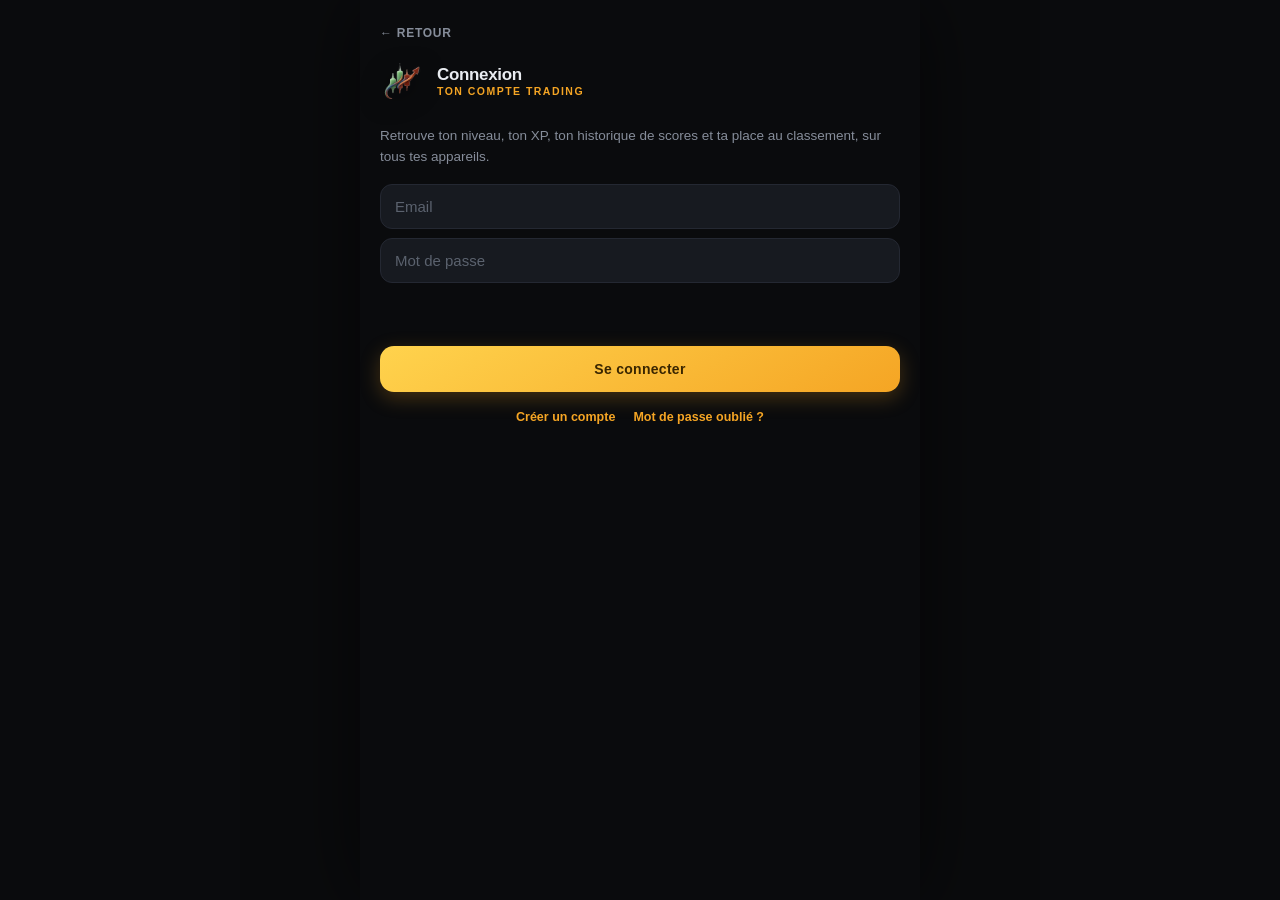
==== commit f89c4462: "Audit complet : sécurité, synchronisation, bugs de jeu et navigation restructurée Sécurité - Faille " ====
--- a/app.html
+++ b/app.html
@@ -9,18 +9,67 @@
 <meta name="apple-mobile-web-app-status-bar-style" content="black-translucent">
 <meta name="apple-mobile-web-app-title" content="Trading">
 <link rel="manifest" href="manifest.webmanifest">
-<link rel="apple-touch-icon" href="assets/icons/icon-180.png">
-<link rel="apple-touch-icon" sizes="152x152" href="assets/icons/icon-152.png">
-<link rel="apple-touch-icon" sizes="180x180" href="assets/icons/icon-180.png">
-<link rel="icon" href="assets/icons/favicon.png">
+<link rel="apple-touch-icon" href="assets/icons/icon-180.png?v=2">
+<link rel="apple-touch-icon" sizes="152x152" href="assets/icons/icon-152.png?v=2">
+<link rel="apple-touch-icon" sizes="180x180" href="assets/icons/icon-180.png?v=2">
+<link rel="icon" href="assets/icons/favicon.png?v=2">
 <link rel="stylesheet" href="assets/css/style.css">
 <title>Trading</title>
 </head>
 <body>
 <div id="app">
 
+<!-- ============ RÉGLAGES AVANT LA PARTIE ============ -->
+<section class="screen on" id="s-setup" style="overflow-y:auto;padding:calc(env(safe-area-inset-top) + 22px) 20px calc(env(safe-area-inset-bottom) + 20px)">
+  <div class="phead" style="margin-bottom:20px">
+    <a class="back" href="index.html" style="margin:0">← ACCUEIL</a>
+    <div class="pinfo" style="text-align:center">
+      <div class="prow" style="justify-content:center"><span>TRADING</span></div>
+      <div class="note">nouvelle partie</div>
+    </div>
+    <div class="modesw" id="modesw"><b data-m="simple">SIMPLE</b><b data-m="pro">PRO</b></div>
+  </div>
+
+  <div id="reprise"></div>
+
+  <div class="walletbig"><u>TON PORTEFEUILLE</u><b id="su-cash">$10 000</b></div>
+
+  <div class="etape"><s>1</s> Sur quoi tu joues</div>
+  <div id="marchebox"></div>
+
+  <div class="etape"><s>2</s> Comment tu joues</div>
+
+  <div class="reglage" style="margin-top:6px">
+    <div class="lab"><u>CE QUE TU ENGAGES</u><b id="su-partv">100 %</b></div>
+    <input type="range" id="su-part" min="5" max="100" step="5" value="100">
+    <div class="note" id="su-parte"></div>
+  </div>
+
+  <div class="reglage">
+    <div class="lab"><u>NOMBRE DE MANCHES</u><b id="su-manchesv">10</b></div>
+    <input type="range" id="su-manches" min="5" max="25" step="1" value="10">
+    <div class="note">le cycle sera découpé en autant de moments de décision</div>
+  </div>
+
+  <p class="expl">Ce que tu n'engages pas reste au chaud et ne bouge pas.
+  Plus tu découpes en manches, plus tu peux fractionner tes entrées — et plus la partie est longue.</p>
+
+  <button class="btn play" id="su-go">LANCER LA PARTIE <span id="su-marche" class="btnsub">TOUT</span></button>
+  <details class="aide">
+    <summary>Comment on joue ?</summary>
+    <ol>
+      <li>Un vrai cycle de marché s'affiche, sans nom ni date.</li>
+      <li><b>Dézoome</b> (bouton −) pour voir d'où vient le prix.</li>
+      <li>Glisse la carte : <b>à droite pour acheter</b>, <b>à gauche pour attendre</b>,
+        <b>vers le haut pour encaisser</b>. Plus tu glisses loin, plus tu engages.</li>
+      <li>À la fin, l'actif et la période sont révélés, avec ta note de méthode.</li>
+    </ol>
+    <p class="note">Au clavier : flèche droite achète 15 %, flèche gauche attend, flèche haut encaisse 25 %, + et − zooment.</p>
+  </details>
+</section>
+
 <!-- ============ ÉCRAN DE JEU ============ -->
-<section class="screen on" id="s-game">
+<section class="screen" id="s-game">
   <div class="topbar">
     <div class="lvl">
       <div class="lvl-badge" id="t-lvl">1</div>
@@ -29,15 +78,15 @@
         <div class="xpmini"><i id="t-xpbar" style="width:0%"></i></div>
       </div>
     </div>
-    <a class="marchebtn" href="index.html" id="t-marche">TOUT</a>
+    <span class="marchebtn" id="t-marche">TOUT</span>
     <button class="wordbtn sm" id="b-sound">SON</button>
-    <button class="wordbtn sm" id="b-menu">MENU</button>
+    <button class="wordbtn sm" id="b-menu">ACCUEIL</button>
   </div>
 
   <div class="subbar">
     <span id="t-round">MANCHE 1 / 9</span>
     <span class="dots" id="t-dots"></span>
-    <div class="modesw" id="modesw"><b data-m="simple">SIMPLE</b><b data-m="pro">PRO</b></div>
+    <div class="modesw"><b data-m="simple">SIMPLE</b><b data-m="pro">PRO</b></div>
   </div>
 
   <div class="stats">
@@ -85,9 +134,11 @@
         <s class="mark" style="left:35%"></s><s class="mark" style="left:66%"></s>
       </div>
     </div>
+    <button class="btn" id="b-bilan" style="display:none;margin-top:0">RETOUR AU BILAN</button>
   </div>
   <div class="toast" id="toast"></div>
   <div id="flash"><b></b></div>
+  <div class="prolonge" id="prolonge"><div class="pbody"></div></div>
 </section>
 
 <!-- ============ BILAN DE FIN DE CYCLE ============ -->
--- a/assets/css/style.css
+++ b/assets/css/style.css
@@ -603,3 +603,305 @@
 
 /* initiales centrées dans le classement déplié */
 .lbline .av{display:grid;place-items:center;line-height:1}
+
+/* ============================================================
+   ROULETTE
+   ============================================================ */
+.page.rl{padding-left:14px;padding-right:14px}
+.soldebox{flex:1;min-width:0}
+.soldebox u{display:block;font-size:8.5px;letter-spacing:.11em;color:var(--dim);
+  text-decoration:none;font-weight:800}
+.soldebox b{font-size:20px;font-family:var(--mono);font-weight:800}
+.page.rl .topbar,.page.rl .subbar{margin:0 -14px;padding-left:14px;padding-right:14px}
+.page.rl .subbar{gap:14px}
+.page.rl .subbar b{color:var(--txt);font-family:var(--mono)}
+
+.roulettewrap{position:relative;margin:14px auto 10px;width:100%;max-width:330px;aspect-ratio:1}
+#roue{width:100%;height:100%;display:block;border-radius:50%;
+  box-shadow:0 14px 40px rgba(0,0,0,.6)}
+.resultat{position:absolute;inset:0;display:flex;flex-direction:column;align-items:center;
+  justify-content:center;gap:5px;background:rgba(8,9,12,.86);border-radius:50%;
+  opacity:0;pointer-events:none;transition:.28s;backdrop-filter:blur(3px)}
+.resultat.on{opacity:1}
+.resnum{width:74px;height:74px;border-radius:50%;display:grid;place-items:center;
+  font-size:34px;font-weight:800;font-family:var(--mono);color:#fff;
+  box-shadow:0 0 30px rgba(0,0,0,.6)}
+.resnum.rouge{background:#b31421}.resnum.noir{background:#141414;box-shadow:0 0 0 2px #3a3a3a}
+.resnum.vert{background:#0d7a3f}
+.restxt{font-size:10.5px;letter-spacing:.09em;color:var(--muted);font-weight:800}
+.resgain b{font-size:26px;font-family:var(--mono);font-weight:800}
+.resgain .pos{color:#5fe8b6}.resgain .neg{color:#ff9098}
+.resdetail{font-size:11px;color:var(--muted);text-align:center;padding:0 24px;line-height:1.4}
+.rlmsg{position:absolute;left:50%;bottom:-6px;transform:translateX(-50%);padding:8px 14px;
+  border-radius:11px;background:rgba(234,57,67,.16);border:1px solid rgba(234,57,67,.45);
+  color:#ff9098;font-size:12px;font-weight:700;opacity:0;transition:.25s;white-space:nowrap}
+.rlmsg.on{opacity:1}
+#ruine-rl{display:none;margin:6px 0}
+#ruine-rl.on{display:block}
+
+/* historique des sorties */
+.hist{display:flex;gap:4px;flex-wrap:wrap;margin:8px 0 14px}
+.hist s{text-decoration:none;width:26px;height:26px;border-radius:7px;display:grid;
+  place-items:center;font-size:11px;font-weight:800;font-family:var(--mono);color:#fff;flex:0 0 auto}
+.hist s.rouge{background:#b31421}.hist s.noir{background:#1c1c1c;box-shadow:inset 0 0 0 1px #333}
+.hist s.vert{background:#0d7a3f}
+
+/* jetons */
+.jetons{display:flex;align-items:center;gap:7px;margin-bottom:10px;flex-wrap:wrap}
+.jetons u{font-size:9px;letter-spacing:.1em;color:var(--dim);text-decoration:none;font-weight:800}
+.jetons b{flex:1;text-align:center;padding:11px 4px;border-radius:11px;background:var(--panel2);
+  border:1px solid var(--line);font-size:12px;font-weight:800;font-family:var(--mono);cursor:pointer}
+.jetons b.on{background:linear-gradient(150deg,#ffd34d,#f5a524);color:#3a2600;border-color:transparent}
+
+/* tapis */
+.zerorow{margin-bottom:5px}
+.cell.large{width:100%}
+.grille{display:grid;grid-template-columns:repeat(3,1fr);gap:5px}
+.cell{position:relative;padding:11px 0;border-radius:9px;font-size:13px;font-weight:800;
+  font-family:var(--mono);color:#fff;border:1px solid rgba(255,255,255,.09)}
+.cell.rouge{background:#8f1019}.cell.noir{background:#181818}.cell.vert{background:#0a5c30}
+.cell.mise,.zone.mise{outline:2px solid var(--gold2);outline-offset:1px}
+.zones{margin-top:6px}
+.zones>div{display:grid;grid-template-columns:repeat(3,1fr);gap:5px;margin-bottom:5px}
+.zones>div:last-child{grid-template-columns:repeat(6,1fr)}
+.zone{position:relative;padding:11px 2px;border-radius:9px;background:var(--panel3);
+  border:1px solid var(--line);font-size:9.5px;font-weight:800;letter-spacing:.03em;color:var(--txt)}
+.zone.rouge{background:#8f1019;border-color:transparent}
+.zone.noir{background:#181818}
+.simple .zones.pro{display:none}
+.jeton{position:absolute;top:-6px;right:-4px;min-width:19px;height:19px;border-radius:50%;
+  background:linear-gradient(150deg,#ffd34d,#f5a524);color:#3a2600;font-size:9.5px;
+  font-weight:800;font-style:normal;display:grid;place-items:center;padding:0 3px;
+  box-shadow:0 2px 6px rgba(0,0,0,.5)}
+.rlactions{margin-top:14px}
+#b-lancer{opacity:.55;transition:.2s}
+#b-lancer.pret{opacity:1}
+#b-lancer:disabled{opacity:.35}
+
+/* statistiques */
+.fen{display:flex;gap:6px;margin-bottom:10px}
+.fen b{flex:1;text-align:center;padding:8px 4px;border-radius:999px;background:var(--panel3);
+  border:1px solid var(--line);font-size:9.5px;font-weight:800;letter-spacing:.05em;
+  color:var(--muted);cursor:pointer}
+.fen b.on{background:linear-gradient(150deg,#ffd34d,#f5a524);color:#3a2600;border-color:transparent}
+.statgrid{display:grid;grid-template-columns:repeat(3,1fr);gap:8px;margin-bottom:12px}
+.statgrid div{background:var(--panel2);border:1px solid var(--line);border-radius:12px;
+  padding:10px 6px;text-align:center}
+.statgrid u{display:block;font-size:8.5px;letter-spacing:.09em;color:var(--dim);
+  text-decoration:none;font-weight:800;margin-bottom:3px}
+.statgrid b{font-size:17px;font-family:var(--mono);font-weight:700}
+.hotrow{margin-bottom:10px}
+.hotrow u{display:block;font-size:9px;letter-spacing:.09em;color:var(--dim);
+  text-decoration:none;font-weight:800;margin-bottom:5px}
+.hotrow .hist{margin:0}
+
+/* ============================================================
+   ONGLETS DE JEUX, RÉGLAGES DE PARTIE, PROFIL D'UN AUTRE JOUEUR
+   ============================================================ */
+.jeux{display:grid;grid-template-columns:1fr 1fr;gap:10px;margin-bottom:18px}
+.jeu{position:relative;padding:18px 12px;border-radius:18px;text-decoration:none;text-align:center;
+  border:1px solid var(--line);background:var(--panel2);display:block}
+.jeu.on{border-color:transparent;background:linear-gradient(150deg,#ffd34d,#f5a524);color:#3a2600}
+.jeu .t{font-size:15px;font-weight:800;letter-spacing:.06em}
+.jeu .s{font-size:11px;font-weight:700;opacity:.7;margin-top:4px;font-family:var(--mono)}
+
+.reglage{margin-bottom:20px}
+.reglage .lab{display:flex;justify-content:space-between;align-items:baseline;margin-bottom:9px}
+.reglage .lab u{font-size:10px;letter-spacing:.09em;color:var(--muted);text-decoration:none;font-weight:800}
+.reglage .lab b{font-size:22px;font-family:var(--mono);font-weight:800;color:var(--gold2)}
+input[type=range]{width:100%;-webkit-appearance:none;appearance:none;height:30px;background:none}
+input[type=range]::-webkit-slider-runnable-track{height:8px;border-radius:6px;background:#2b303a}
+input[type=range]::-webkit-slider-thumb{-webkit-appearance:none;width:26px;height:26px;
+  border-radius:50%;background:linear-gradient(150deg,#ffd34d,#f5a524);margin-top:-9px;
+  box-shadow:0 3px 10px rgba(0,0,0,.5)}
+input[type=range]::-moz-range-track{height:8px;border-radius:6px;background:#2b303a}
+input[type=range]::-moz-range-thumb{width:26px;height:26px;border:0;border-radius:50%;
+  background:linear-gradient(150deg,#ffd34d,#f5a524)}
+
+.lbrow,.lbline{cursor:pointer}
+.serie{display:inline-block;margin-left:6px;padding:2px 7px;border-radius:6px;font-size:9px;
+  font-weight:800;background:rgba(245,165,36,.2);color:var(--gold2);vertical-align:middle}
+.fiche{position:fixed;inset:0;z-index:90;background:rgba(6,7,9,.94);backdrop-filter:blur(12px);
+  display:none;overflow-y:auto;padding:calc(env(safe-area-inset-top) + 20px) 18px 30px}
+.fiche.on{display:block}
+.fiche .inner{max-width:520px;margin:0 auto}
+.av.gros{width:52px;height:52px;font-size:20px}
+.lbtabs.jeux2{margin-bottom:8px}
+.lbtabs.jeux2 b{flex:1;text-align:center;padding:10px 8px;font-size:10.5px}
+
+/* proposition de prolongation en fin de partie */
+.prolonge{position:absolute;inset:0;z-index:70;display:none;align-items:center;justify-content:center;
+  background:rgba(6,7,9,.93);backdrop-filter:blur(12px);padding:20px}
+.prolonge.on{display:flex}
+.prolonge .pbody{width:100%;max-width:440px}
+.ptitre{text-align:center;font-size:13px;letter-spacing:.2em;color:var(--gold);font-weight:800;margin-bottom:14px}
+
+/* ============================================================
+   COULEUR PROPRE À CHAQUE JEU
+   On redéfinit les jetons dorés localement : tout le reste suit.
+   ============================================================ */
+.jeu-bj{--gold:#16c784;--gold2:#4ade80;--gold3:#a7f3c8}
+.jeu-pk{--gold:#ea3943;--gold2:#ff6b73;--gold3:#ffb3b8}
+.page.rl{--gold:#f5a524;--gold2:#ffd34d;--gold3:#ffe38a}
+
+/* ============================================================
+   BLACKJACK
+   ============================================================ */
+.page.jeu-bj{padding-left:14px;padding-right:14px}
+.page.jeu-bj .topbar,.page.jeu-bj .subbar{margin:0 -14px;padding-left:14px;padding-right:14px}
+.page.jeu-bj .subbar{gap:14px}
+.page.jeu-bj .subbar b{color:var(--txt);font-family:var(--mono)}
+.feutre{position:relative;margin:14px 0 12px;padding:18px 14px;border-radius:20px;min-height:270px;
+  background:radial-gradient(120% 80% at 50% 0%,#12513a 0%,#0d3b2b 45%,#082018 100%);
+  border:1px solid #1d6a4c;box-shadow:inset 0 2px 20px rgba(0,0,0,.45)}
+.feutre .ligne{margin-bottom:24px}
+.feutre .ligne:last-of-type{margin-bottom:0}
+.feutre u{display:block;font-size:9.5px;letter-spacing:.12em;color:rgba(255,255,255,.5);
+  text-decoration:none;font-weight:800;margin-bottom:8px}
+.feutre u b{color:#fff;font-family:var(--mono);font-size:12px;margin-left:5px}
+.cartes{display:flex;gap:6px;flex-wrap:wrap;min-height:74px}
+.carte{width:50px;height:72px;border-radius:8px;background:#fdfcf8;position:relative;flex:0 0 auto;
+  box-shadow:0 3px 10px rgba(0,0,0,.5);display:flex;flex-direction:column;
+  align-items:center;justify-content:center;gap:1px}
+.carte b{font-size:19px;font-weight:800;font-family:var(--mono);line-height:1}
+.carte i{font-size:18px;font-style:normal;line-height:1}
+.carte.rouge{color:#c92b34}.carte.noir{color:#15171c}
+.carte.dos{background:repeating-linear-gradient(45deg,#8a2230,#8a2230 5px,#6d1a26 5px,#6d1a26 10px);
+  box-shadow:0 3px 10px rgba(0,0,0,.5),inset 0 0 0 3px #fdfcf8}
+.bjmain{margin-bottom:10px;padding:8px;border-radius:12px;border:1px solid transparent}
+.bjmain.actif{border-color:var(--gold2);background:rgba(255,255,255,.05)}
+.bjmain.saute{opacity:.5}
+.bjpts{font-size:11px;font-weight:800;letter-spacing:.06em;color:rgba(255,255,255,.75);margin-top:6px}
+.bjmsg{position:absolute;left:50%;bottom:10px;transform:translateX(-50%);padding:7px 13px;
+  border-radius:10px;background:rgba(0,0,0,.6);color:#fff;font-size:12px;font-weight:700;
+  opacity:0;transition:.25s;white-space:nowrap}
+.bjmsg.on{opacity:1}
+.resume{text-align:center;margin-bottom:12px;min-height:22px}
+.resume b{display:block;font-size:24px;font-family:var(--mono);font-weight:800}
+.resume b.pos{color:#5fe8b6}.resume b.neg{color:#ff9098}
+.resume span{font-size:12px;color:var(--muted)}
+.bjactions .row{margin-top:9px}
+.bjactions .btn:disabled{opacity:.35}
+#ruine-bj{display:none;margin:6px 0}
+#ruine-bj.on{display:block}
+
+/* ============================================================
+   POKER
+   ============================================================ */
+.page.jeu-pk{padding-left:14px;padding-right:14px}
+.page.jeu-pk .topbar,.page.jeu-pk .subbar{margin:0 -14px;padding-left:14px;padding-right:14px}
+.page.jeu-pk .subbar{gap:12px}
+.page.jeu-pk .subbar b{color:var(--txt);font-family:var(--mono)}
+.feutre.pk{background:radial-gradient(120% 80% at 50% 0%,#4a1420 0%,#33101a 45%,#1a070d 100%);
+  border-color:#6b2130}
+.pkbots{display:grid;grid-template-columns:repeat(3,1fr);gap:8px;margin-bottom:20px}
+.pkbot{padding:8px 6px;border-radius:12px;background:rgba(0,0,0,.28);
+  border:1px solid transparent;text-align:center}
+.pkbot.actif{border-color:var(--gold2);background:rgba(255,255,255,.07)}
+.pkbot.couche{opacity:.4}
+.pknom{font-size:11px;font-weight:800;color:#fff;margin-bottom:5px}
+.pknom .bouton{display:inline-grid;place-items:center;width:15px;height:15px;border-radius:50%;
+  background:#fdfcf8;color:#15171c;font-size:9px;font-weight:800;text-decoration:none;
+  vertical-align:middle;margin-left:3px}
+.cartes.mini{justify-content:center;min-height:44px;gap:3px}
+.cartes.mini .carte{width:30px;height:42px}
+.cartes.mini .carte b{font-size:12px}.cartes.mini .carte i{font-size:11px}
+.pktapis{font-size:10.5px;color:rgba(255,255,255,.65);margin-top:5px}
+.pktapis b{color:#fff;font-family:var(--mono)}
+#ruine-pk{display:none;margin:6px 0}
+#ruine-pk.on{display:block}
+/* quatre tuiles de jeu, chacune sa couleur */
+.jeu{border-left:3px solid var(--line)}
+.jeu.j-tr{border-left-color:#f5a524}
+.jeu.j-rl{border-left-color:#ffd34d}
+.jeu.j-bj{border-left-color:#16c784}
+.jeu.j-pk{border-left-color:#ea3943}
+.jeu .t{color:var(--txt)}
+.jeu.j-tr .t{color:#f5a524}.jeu.j-rl .t{color:#ffd34d}
+.jeu.j-bj .t{color:#4ade80}.jeu.j-pk .t{color:#ff6b73}
+/* .page est une colonne flex : sans ça, les blocs hauts se font écraser
+   et leur contenu déborde par-dessus les boutons qui suivent */
+.page > *{flex-shrink:0}
+.lbtabs.jeux2 b{padding:9px 4px;font-size:9px;letter-spacing:.03em}
+
+/* ============================================================
+   RESTRUCTURATION : navigation du bas, accueil, compte,
+   réglages du trading. Même langage visuel que le reste.
+   ============================================================ */
+a{color:inherit}
+.btn{text-align:center;text-decoration:none}
+.btn:disabled{opacity:.4}
+.btnsub{display:block;font-size:10.5px;letter-spacing:.12em;opacity:.7;margin-top:3px}
+
+/* tuiles de jeu : le solde n'hérite plus de la couleur des liens */
+.jeu{color:var(--txt);transition:transform .12s}
+.jeu:active{transform:scale(.97)}
+.jeu .s{color:var(--txt);opacity:.85;font-size:13px}
+.jeu .d{font-size:10.5px;color:var(--dim);margin-top:5px;font-weight:600}
+.jeu .pastille{position:absolute;top:-7px;right:8px;padding:3px 7px;border-radius:6px;font-size:8.5px;
+  font-weight:800;letter-spacing:.08em;background:var(--gold2);color:#3a2600}
+.jeu .pastille[hidden]{display:none}
+
+/* barre de navigation : quatre mots, toujours au même endroit */
+.tabbar{position:absolute;left:0;right:0;bottom:0;z-index:60;display:grid;grid-template-columns:repeat(4,1fr);
+  background:rgba(18,20,25,.94);backdrop-filter:blur(14px);-webkit-backdrop-filter:blur(14px);
+  border-top:1px solid var(--line);padding:6px 6px calc(env(safe-area-inset-bottom) + 6px)}
+.tabbar a{display:flex;align-items:center;justify-content:center;min-height:44px;border-radius:12px;
+  text-decoration:none;font-size:10.5px;font-weight:800;letter-spacing:.08em;color:var(--dim)}
+.tabbar a.on{color:var(--gold2);background:rgba(245,165,36,.1)}
+.page.avec-nav{padding-bottom:calc(env(safe-area-inset-bottom) + 84px)}
+
+/* salutation sur l'accueil */
+.salut{display:flex;align-items:center;gap:12px;padding:12px 14px;border-radius:16px;text-decoration:none;
+  background:var(--panel2);border:1px solid var(--line)}
+.salut .av{width:38px;height:38px;border-radius:50%;display:grid;place-items:center;font-weight:800;
+  color:#fff;flex:0 0 auto;background-size:cover;background-position:center}
+.salut .pinfo{flex:1;min-width:0;display:flex;flex-direction:column;gap:2px}
+.salut .pinfo b{font-size:15px;white-space:nowrap;overflow:hidden;text-overflow:ellipsis}
+.salut .lvl-badge{flex:0 0 auto}
+
+/* page compte : les trois caisses de casino côte à côte */
+.caisses{display:grid;grid-template-columns:repeat(3,1fr);gap:8px;margin-top:10px}
+.caisse{display:flex;flex-direction:column;gap:3px;padding:12px 10px;border-radius:14px;text-decoration:none;
+  background:var(--panel2);border:1px solid var(--line);border-top:3px solid var(--line);min-width:0}
+.caisse.j-rl{border-top-color:#ffd34d}.caisse.j-bj{border-top-color:#16c784}.caisse.j-pk{border-top-color:#ea3943}
+.caisse u{text-decoration:none;font-size:9px;letter-spacing:.1em;color:var(--dim);font-weight:800}
+.caisse b{font-family:var(--mono);font-size:17px}
+.caisse i{font-style:normal;font-size:11px;font-weight:700}
+.caisse .note{font-size:10px}
+
+/* réglages du trading : étapes numérotées */
+.etape{display:flex;align-items:center;gap:9px;margin:22px 0 10px;font-size:13px;font-weight:800;
+  letter-spacing:.06em;color:var(--muted);text-transform:uppercase}
+.etape s{text-decoration:none;width:22px;height:22px;border-radius:50%;display:grid;place-items:center;
+  font-size:11px;background:var(--gold);color:#3a2600}
+.mgrid.trois{grid-template-columns:repeat(3,1fr)}
+.mgrid.trois .mbtn{padding:13px 4px;font-size:11px}
+.mphrase{margin:2px 0 4px}
+.mphrase b{color:var(--muted)}
+.reprise{display:flex;flex-direction:column;gap:4px;padding:14px;border-radius:16px;margin-bottom:14px;
+  background:rgba(245,165,36,.08);border:1px solid rgba(245,165,36,.35)}
+.reprise u{text-decoration:none;font-size:9.5px;letter-spacing:.14em;color:var(--gold);font-weight:800}
+.reprise b{display:block;font-size:17px;margin:2px 0}
+.aide{margin-top:14px;padding:12px 14px;border-radius:14px;background:var(--panel2);border:1px solid var(--line);
+  font-size:13px;line-height:1.5;color:var(--muted)}
+.aide summary{cursor:pointer;font-weight:800;color:var(--txt);letter-spacing:.02em}
+.aide ol{padding-left:18px;margin:10px 0}
+.aide b{color:var(--txt)}
+
+/* roulette : ce qui est sorti comparé à la probabilité réelle */
+.obs{padding:12px 14px;border-radius:14px;background:var(--panel2);border:1px solid var(--line);margin-bottom:10px}
+.obsrow{display:grid;grid-template-columns:56px 1fr 52px;align-items:center;gap:10px;margin:6px 0}
+.obsrow u{text-decoration:none;font-size:9.5px;letter-spacing:.1em;color:var(--dim);font-weight:800}
+.obsrow b{font-family:var(--mono);font-size:12.5px;text-align:right}
+.obsbar{position:relative;height:10px;border-radius:5px;background:#1e2127;overflow:visible}
+.obsbar i{display:block;height:100%;border-radius:5px;background:#3a3f49;transition:width .5s}
+.obsbar i.rouge{background:#c8202e}.obsbar i.noir{background:#5b626e}.obsbar i.vert{background:#0d9a4f}
+.obsbar s{position:absolute;top:-3px;bottom:-3px;width:2px;background:#fff;border-radius:1px;opacity:.85}
+.rlactions .row .btn{font-size:11.5px;padding:13px 6px}
+
+/* focus clavier visible partout */
+a:focus-visible,button:focus-visible,summary:focus-visible,input:focus-visible{outline:2px solid var(--gold2);outline-offset:2px}
+.back{text-decoration:none}
+#p-mission{margin-top:16px}
+.wordbtn,.marchebtn{text-decoration:none;text-align:center}
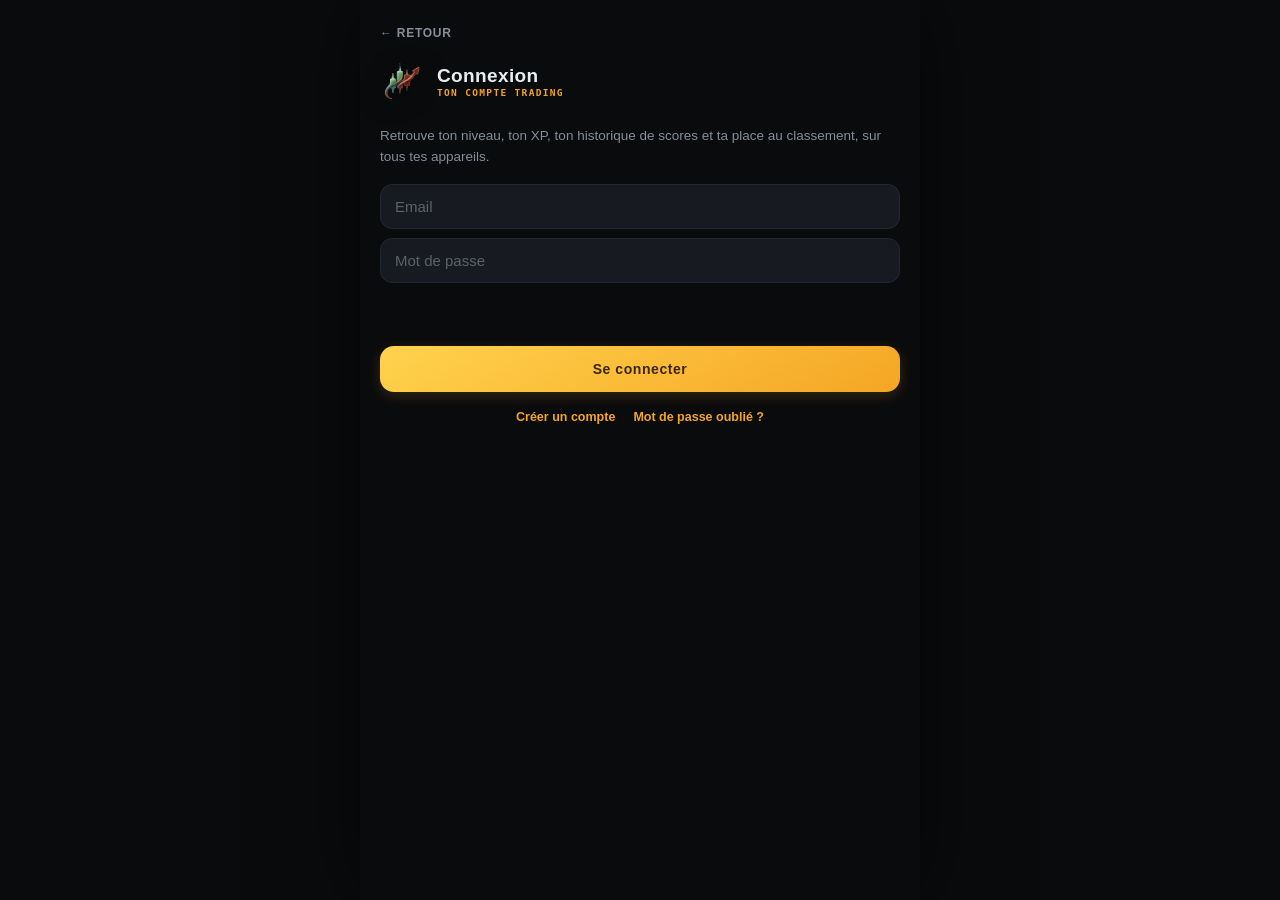
==== commit dafc754f: "Charte « terminal doré », nouvel accueil, défi du jour et stats - Charte : Space Grotesk pour les ti" ====
--- a/app.html
+++ b/app.html
@@ -13,6 +13,9 @@
 <link rel="apple-touch-icon" sizes="152x152" href="assets/icons/icon-152.png?v=2">
 <link rel="apple-touch-icon" sizes="180x180" href="assets/icons/icon-180.png?v=2">
 <link rel="icon" href="assets/icons/favicon.png?v=2">
+<link rel="preconnect" href="https://fonts.googleapis.com">
+<link rel="preconnect" href="https://fonts.gstatic.com" crossorigin>
+<link rel="stylesheet" href="https://fonts.googleapis.com/css2?family=JetBrains+Mono:wght@500;700;800&family=Space+Grotesk:wght@400;500;600;700&display=swap">
 <link rel="stylesheet" href="assets/css/style.css">
 <title>Trading</title>
 </head>
--- a/assets/css/style.css
+++ b/assets/css/style.css
@@ -905,3 +905,84 @@
 .back{text-decoration:none}
 #p-mission{margin-top:16px}
 .wordbtn,.marchebtn{text-decoration:none;text-align:center}
+
+/* ============================================================
+   CHARTE « TERMINAL DORÉ » (piste A)
+   Même identité (nuit, or, chiffres en mono), en plus net :
+   une police de titre, des cartes plus calmes, moins de lueurs.
+   ============================================================ */
+:root{
+  --sans:"Space Grotesk",-apple-system,BlinkMacSystemFont,"Segoe UI",sans-serif;
+  --mono:"JetBrains Mono",ui-monospace,"SF Mono",Menlo,Consolas,monospace;
+  --r-carte:18px; --lime:#b8ec2f;
+}
+body{font-family:var(--sans);font-feature-settings:"ss01"}
+.walletbig b,.soldebox b,.stat b,.statgrid b,.caisse b,.jeu .s,.kv b,.lbline .pt,.lbrow .pt{font-family:var(--mono)}
+h1{font-weight:700;letter-spacing:-.02em}
+h2{font-size:12px;letter-spacing:.14em;margin:26px 0 12px;display:flex;align-items:center;gap:10px}
+h2:after{content:"";flex:1;height:1px;background:var(--line)}
+.btn{border-radius:14px;box-shadow:0 4px 14px rgba(245,165,36,.18);letter-spacing:.04em}
+.btn.ghost{box-shadow:none}
+.expl{border-left:1px solid var(--line);background:var(--panel);color:#b9c0cc}
+.walletbig{border-radius:var(--r-carte);background:var(--panel2)}
+.brand .nm{font-size:19px;letter-spacing:.02em}
+.brand .sb{font-family:var(--mono);font-size:9.5px}
+
+/* carte principale de l'accueil */
+.hero{display:flex;flex-direction:column;gap:8px;margin-top:12px;padding:18px;border-radius:20px;
+  text-decoration:none;color:var(--txt);background:var(--panel2);border:1px solid rgba(245,165,36,.4);
+  transition:transform .12s}
+.hero:active{transform:scale(.985)}
+.hero-lab{font-size:10px;letter-spacing:.16em;color:var(--gold);font-weight:700;font-family:var(--mono)}
+.hero-ligne{display:flex;align-items:baseline;justify-content:space-between;gap:10px}
+.hero-ligne b{font-family:var(--mono);font-size:34px;font-weight:800;letter-spacing:-.02em}
+.hero-ligne i{font-style:normal;font-family:var(--mono);font-size:14px;font-weight:700}
+#hero-courbe{width:100%;height:56px;display:block}
+.hero-cta{align-self:flex-start;padding:10px 14px;border-radius:12px;font-size:12px;font-weight:700;
+  letter-spacing:.08em;background:linear-gradient(150deg,#ffd34d,#f5a524);color:#3a2600}
+.pos{color:#5fe8b6}.neg{color:#ff9098}.or{color:var(--gold2)}
+
+/* bandeau de résultats */
+.ticker{display:flex;gap:18px;overflow-x:auto;scrollbar-width:none;margin-top:12px;padding:10px 14px;
+  border-radius:12px;background:var(--panel);border:1px solid var(--line);font-family:var(--mono);
+  font-size:10.5px;font-weight:700;color:var(--muted);white-space:nowrap}
+.ticker::-webkit-scrollbar{display:none}
+.ticker b{margin-left:4px}
+
+/* tuiles de jeu : bord coloré en haut, comme les caisses */
+.jeu{border:1px solid var(--line);border-top:3px solid var(--line);text-align:left;padding:16px 14px;background:var(--panel)}
+.jeu.j-tr{border-top-color:#f5a524}.jeu.j-rl{border-top-color:#ffd34d}
+.jeu.j-bj{border-top-color:#16c784}.jeu.j-pk{border-top-color:#ea3943}
+.jeu .t{font-size:13px;letter-spacing:.08em;font-weight:700}
+.jeu .s{font-size:17px;margin-top:6px;opacity:1}
+
+/* défi du jour */
+.bandeau-defi{display:flex;align-items:center;gap:12px;margin:14px 0 4px;padding:14px 16px;border-radius:16px;
+  text-decoration:none;color:var(--txt);background:rgba(184,236,47,.07);border:1px solid rgba(184,236,47,.35)}
+.bandeau-defi b{font-family:var(--mono);color:var(--lime);font-size:13px}
+.bandeau-defi span{flex:1;font-size:13px}
+.bandeau-defi s{text-decoration:none;font-size:12px;font-weight:700;color:var(--lime)}
+.bandeau-defi.fait{background:var(--panel);border-color:var(--line)}
+.bandeau-defi.fait b,.bandeau-defi.fait s{color:var(--muted)}
+.compte{font-family:var(--mono);font-size:12px;color:var(--lime);font-weight:700}
+.defitete{display:flex;flex-direction:column;gap:8px;margin:6px 0 16px}
+.defitete u{text-decoration:none;font-size:11px;letter-spacing:.18em;color:var(--lime);font-weight:700}
+.defitete h1{font-size:25px;line-height:1.15;margin:0}
+.carte-defi{padding:14px;border-radius:var(--r-carte);background:var(--panel);border:1px solid var(--line)}
+.kvl{display:flex;justify-content:space-between;gap:10px;margin-top:10px;font-size:12px;color:var(--muted)}
+.btn.defi{background:linear-gradient(150deg,#d6ff5e,#9fdc1e);color:#1d2a00;box-shadow:0 4px 14px rgba(184,236,47,.2);margin-top:14px}
+#d-action .reprise{margin-top:14px}
+#d-action .reprise u{color:var(--lime)}
+
+/* tes stats */
+.carte-stat{padding:14px;border-radius:var(--r-carte);background:var(--panel);border:1px solid var(--line);margin-bottom:10px;
+  display:flex;flex-direction:column;gap:8px}
+.carte-stat > u{text-decoration:none;font-size:10px;letter-spacing:.12em;color:var(--muted);font-weight:700}
+.zbars{display:grid;grid-template-columns:repeat(4,minmax(0,1fr));gap:8px;align-items:end;min-height:120px}
+.zbars div{display:flex;flex-direction:column;align-items:center;gap:5px;justify-content:flex-end;height:100%}
+.zbars span{font-family:var(--mono);font-size:11px}
+.zbars i{display:block;width:100%;border-radius:6px 6px 2px 2px}
+.zbars u{text-decoration:none;font-size:9.5px;color:var(--muted);text-align:center;line-height:1.2}
+.angle{padding:14px;border-radius:var(--r-carte);background:rgba(245,165,36,.08);border:1px solid rgba(245,165,36,.35);
+  font-size:13px;line-height:1.5}
+.angle b{color:var(--gold2)}
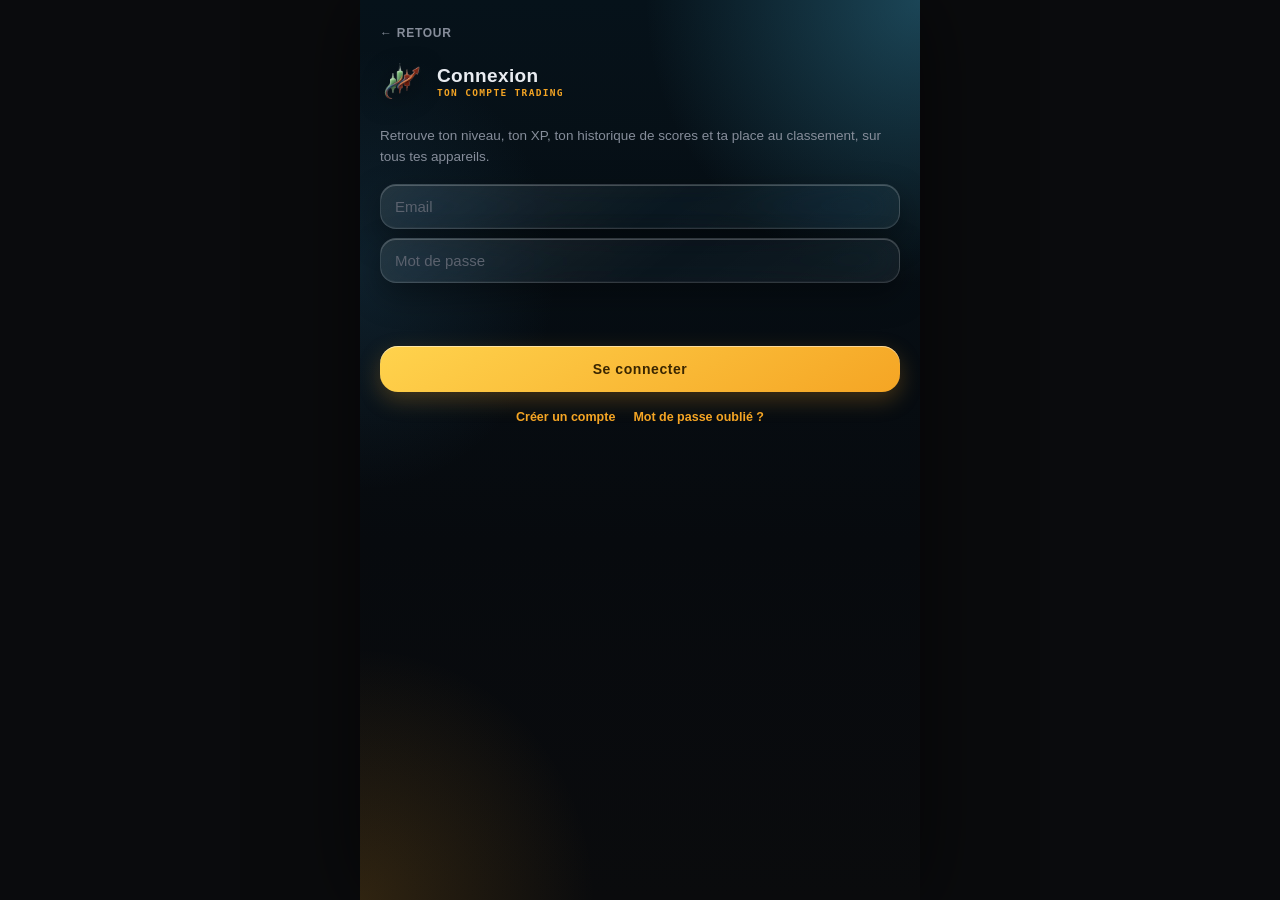
==== commit 96ab5bdb: "Liquid glass partout, barre du bas à icônes, guide « Comment jouer » - Barre du bas : pilule de verr" ====
--- a/app.html
+++ b/app.html
@@ -82,6 +82,7 @@
       </div>
     </div>
     <span class="marchebtn" id="t-marche">TOUT</span>
+    <button class="wordbtn sm aidebtn" data-aide="trading" aria-label="Comment jouer">?</button>
     <button class="wordbtn sm" id="b-sound">SON</button>
     <button class="wordbtn sm" id="b-menu">ACCUEIL</button>
   </div>
--- a/assets/css/style.css
+++ b/assets/css/style.css
@@ -986,3 +986,102 @@
 .angle{padding:14px;border-radius:var(--r-carte);background:rgba(245,165,36,.08);border:1px solid rgba(245,165,36,.35);
   font-size:13px;line-height:1.5}
 .angle b{color:var(--gold2)}
+
+/* ============================================================
+   LIQUID GLASS
+   Du verre dépoli partout : fond lumineux derrière, matière
+   translucide devant, un reflet sur l'arête haute.
+   ============================================================ */
+:root{
+  --verre:linear-gradient(145deg,rgba(255,255,255,.11),rgba(255,255,255,.035) 55%,rgba(255,255,255,.06));
+  --verre-fort:linear-gradient(145deg,rgba(255,255,255,.16),rgba(255,255,255,.05) 60%,rgba(255,255,255,.09));
+  --verre-bord:rgba(255,255,255,.14);
+  --verre-ombre:inset 0 1px 0 rgba(255,255,255,.22),inset 0 -1px 0 rgba(255,255,255,.04),0 12px 32px rgba(0,0,0,.35);
+  --flou:blur(22px) saturate(170%);
+  --panel:rgba(255,255,255,.05); --panel2:rgba(255,255,255,.065); --panel3:rgba(255,255,255,.09);
+  --line:rgba(255,255,255,.1);
+}
+/* le fond lumineux que le verre laisse deviner */
+#app{background:
+  radial-gradient(70% 45% at 100% 0%,rgba(56,140,170,.42),transparent 70%),
+  radial-gradient(60% 40% at 0% 100%,rgba(245,165,36,.16),transparent 70%),
+  radial-gradient(50% 35% at 0% 30%,rgba(40,90,120,.25),transparent 70%),
+  linear-gradient(180deg,#06121a,#070a0e 60%,#0a0b0d)}
+.jeu-bj{--ambiance:rgba(22,199,132,.2)} .jeu-pk{--ambiance:rgba(234,57,67,.18)}
+.page.jeu-bj,.page.jeu-pk{background:radial-gradient(80% 40% at 50% 0%,var(--ambiance),transparent 70%)}
+
+/* la matière, appliquée à toutes les surfaces */
+.verre,.hero,.salut,.walletbig,.ticker,.jeu,.bandeau-defi,.expl,.carte-stat,.caisse,.statgrid div,.lblist,
+.lbwrap,.reprise,.aide,.obs,.carte-defi,.a2hs,.angle,.mbtn,.btn.ghost,.wordbtn,.marchebtn,.modesw,
+.inp,.joinrow input,#chat-saisi,.chat,.pkbot,.jetons b,.fen b,.lbtabs b,.zbtn,.chip,.lbmore,.wallet,.ruinebox,.bjmain{
+  background:var(--verre);border:1px solid var(--verre-bord);box-shadow:var(--verre-ombre);
+  -webkit-backdrop-filter:var(--flou);backdrop-filter:var(--flou)}
+.jeu.j-tr{border-top:3px solid #f5a524}.jeu.j-rl{border-top:3px solid #ffd34d}
+.jeu.j-bj{border-top:3px solid #16c784}.jeu.j-pk{border-top:3px solid #ea3943}
+.caisse.j-rl{border-top:3px solid #ffd34d}.caisse.j-bj{border-top:3px solid #16c784}.caisse.j-pk{border-top:3px solid #ea3943}
+.hero{background:var(--verre-fort);border-color:rgba(255,211,77,.35);border-radius:26px}
+.bandeau-defi{background:linear-gradient(145deg,rgba(184,236,47,.14),rgba(184,236,47,.04));border-color:rgba(184,236,47,.35)}
+.angle{background:linear-gradient(145deg,rgba(245,165,36,.16),rgba(245,165,36,.04));border-color:rgba(245,165,36,.35)}
+.expl{border-left:1px solid var(--verre-bord)}
+.jeu,.caisse,.carte-stat,.carte-defi,.walletbig,.salut,.expl,.aide,.obs,.reprise,.lblist{border-radius:22px}
+.mbtn,.btn.ghost,.inp{border-radius:16px}
+.wordbtn,.marchebtn,.lbtabs b,.fen b,.lbmore{border-radius:999px}
+.mbtn.on,.lbtabs b.on,.fen b.on,.jetons b.on{background:linear-gradient(150deg,#ffd34d,#f5a524);color:#3a2600;border-color:transparent}
+.btn{border-radius:18px;box-shadow:inset 0 1px 0 rgba(255,255,255,.5),0 8px 22px rgba(245,165,36,.25)}
+.btn.ghost{color:var(--txt)}
+
+/* barres du haut en verre, posées sur le contenu */
+.topbar,.subbar,.stats,.money{background:rgba(10,14,18,.45);-webkit-backdrop-filter:var(--flou);backdrop-filter:var(--flou);
+  border-bottom:1px solid var(--verre-bord)}
+/* dans les jeux, la barre du haut colle au bord de l'écran (elle porte déjà la marge de l'encoche) */
+.page.rl,.page.jeu-bj,.page.jeu-pk,.page.ol{padding-top:0}
+.page.ol .topbar{margin:0 -20px;padding-left:20px;padding-right:20px}
+.aidebtn{min-width:34px;font-size:13px;font-weight:800;color:var(--gold2)}
+
+/* la carte de décision du trading devient une plaque de verre */
+.deck{background:rgba(10,14,18,.4);-webkit-backdrop-filter:var(--flou);backdrop-filter:var(--flou);border-top:1px solid var(--verre-bord)}
+.card{background:var(--verre-fort);border:1px solid rgba(255,255,255,.18);box-shadow:var(--verre-ombre);border-radius:24px}
+.zbtn{border-radius:14px}
+
+/* tapis et feutre : on garde leurs couleurs, avec l'arête de verre */
+.feutre{box-shadow:inset 0 1px 0 rgba(255,255,255,.18),0 16px 40px rgba(0,0,0,.4);border:1px solid rgba(255,255,255,.12);border-radius:26px}
+
+/* feuilles qui glissent du bas : aide, fiche joueur, prolongation */
+.fiche,.prolonge{background:rgba(4,8,12,.55);-webkit-backdrop-filter:blur(26px) saturate(160%);backdrop-filter:blur(26px) saturate(160%)}
+.prolonge .pbody{padding:22px;border-radius:28px;background:var(--verre-fort);border:1px solid var(--verre-bord);box-shadow:var(--verre-ombre)}
+.feuille{position:absolute;inset:0;z-index:95;display:none;align-items:flex-end;justify-content:center;
+  background:rgba(4,8,12,.5);-webkit-backdrop-filter:blur(8px);backdrop-filter:blur(8px);padding:0 12px calc(env(safe-area-inset-bottom) + 12px)}
+.feuille.on{display:flex;animation:fondu .2s ease-out}
+.feuille-corps{width:100%;max-width:520px;padding:22px 20px 18px;border-radius:30px;background:var(--verre-fort);
+  border:1px solid rgba(255,255,255,.2);box-shadow:var(--verre-ombre);-webkit-backdrop-filter:blur(30px) saturate(180%);
+  backdrop-filter:blur(30px) saturate(180%);animation:monte .28s cubic-bezier(.2,.9,.3,1)}
+.feuille-titre{display:block;font-size:19px;margin-bottom:14px}
+.etapes{list-style:none;margin:0;padding:0;display:flex;flex-direction:column;gap:14px}
+.etapes li{display:flex;gap:12px;align-items:flex-start}
+.etapes s{text-decoration:none;flex:0 0 auto;width:28px;height:28px;border-radius:50%;display:grid;place-items:center;
+  font-weight:800;font-size:13px;background:linear-gradient(150deg,#ffd34d,#f5a524);color:#3a2600}
+.etapes div{display:flex;flex-direction:column;gap:3px}
+.etapes span{font-size:13.5px;line-height:1.45;color:#c9d0da}
+@keyframes fondu{from{opacity:0}to{opacity:1}}
+@keyframes monte{from{transform:translateY(40px);opacity:0}to{transform:none;opacity:1}}
+
+/* LA barre du bas : une pilule de verre flottante, quatre icônes */
+.tabbar{left:50%;right:auto;transform:translateX(-50%);bottom:calc(env(safe-area-inset-bottom) + 12px);
+  width:min(92%,420px);grid-template-columns:repeat(4,1fr);gap:6px;padding:7px;border-radius:999px;
+  background:linear-gradient(145deg,rgba(255,255,255,.14),rgba(255,255,255,.04) 60%,rgba(255,255,255,.08));
+  border:1px solid rgba(255,255,255,.2);
+  box-shadow:inset 0 1px 0 rgba(255,255,255,.3),inset 0 -1px 0 rgba(255,255,255,.05),0 18px 40px rgba(0,0,0,.45);
+  -webkit-backdrop-filter:blur(26px) saturate(180%);backdrop-filter:blur(26px) saturate(180%)}
+.tabbar a{min-height:54px;border-radius:999px;color:rgba(233,236,241,.62);transition:background .2s,color .2s,transform .12s}
+.tabbar a:active{transform:scale(.92)}
+.tabbar a.on{color:#fff;background:linear-gradient(145deg,rgba(255,255,255,.22),rgba(255,255,255,.08));
+  box-shadow:inset 0 1px 0 rgba(255,255,255,.35),0 4px 14px rgba(0,0,0,.25)}
+.tabbar a.on svg{stroke-width:2.1}
+.page.avec-nav{padding-bottom:calc(env(safe-area-inset-bottom) + 104px)}
+
+/* pas de flou pour qui préfère moins d'effets (et les vieux téléphones qui rament) */
+@media (prefers-reduced-transparency:reduce){
+  .tabbar,.feuille-corps,.hero,.jeu{background:#1a1e25;-webkit-backdrop-filter:none;backdrop-filter:none}
+}
+/* la barre reste lisible même sans flou : un fond teinté sous le reflet */
+.tabbar{background:linear-gradient(145deg,rgba(255,255,255,.14),rgba(255,255,255,.04) 60%,rgba(255,255,255,.08)),rgba(14,22,30,.72)}
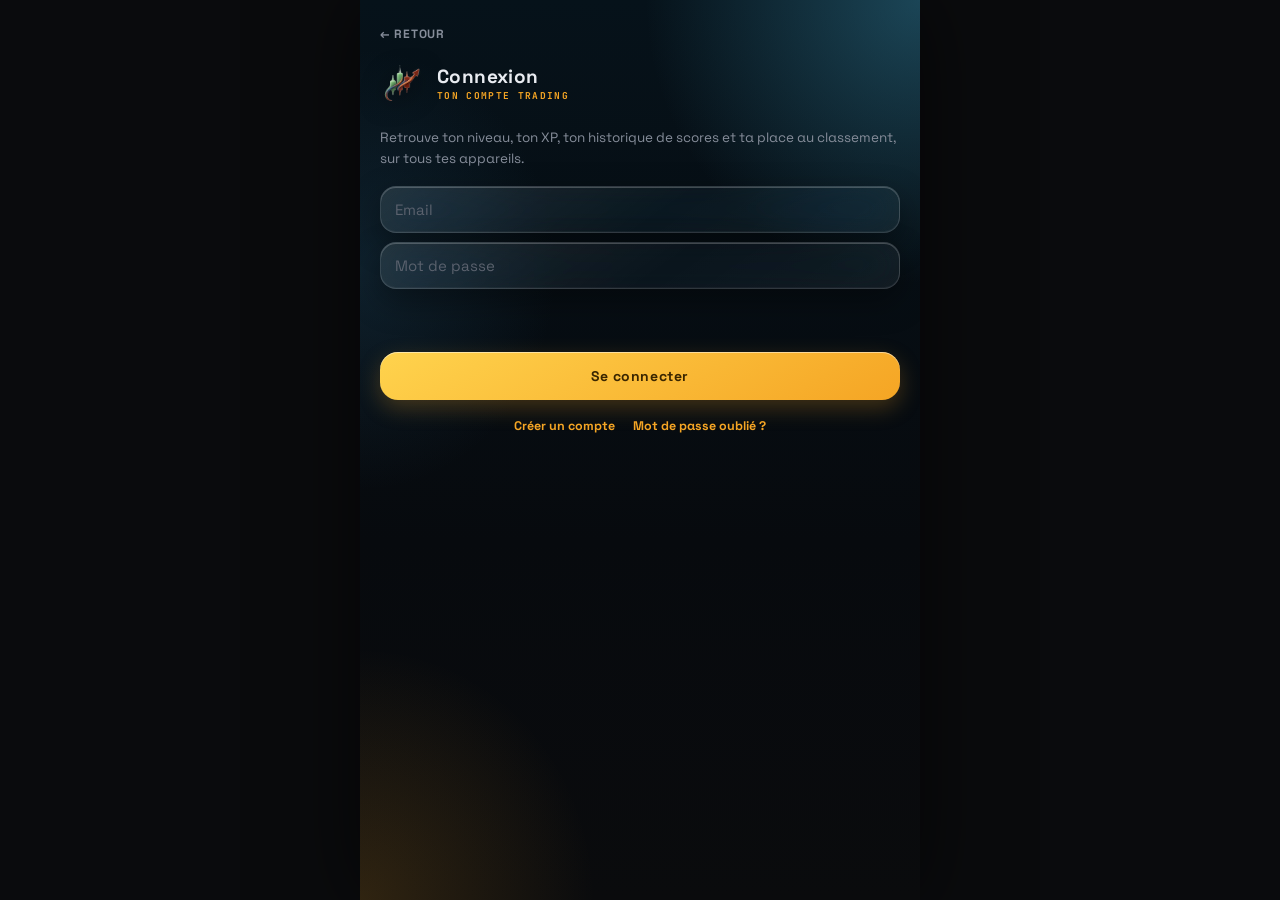
==== commit c4c29c24: "Icône d'écran d'accueil : la roulette ; trophée net dans la barre du bas - Nouvelle icône d'applicat" ====
--- a/app.html
+++ b/app.html
@@ -9,10 +9,10 @@
 <meta name="apple-mobile-web-app-status-bar-style" content="black-translucent">
 <meta name="apple-mobile-web-app-title" content="Trading">
 <link rel="manifest" href="manifest.webmanifest">
-<link rel="apple-touch-icon" href="assets/icons/icon-180.png?v=2">
-<link rel="apple-touch-icon" sizes="152x152" href="assets/icons/icon-152.png?v=2">
-<link rel="apple-touch-icon" sizes="180x180" href="assets/icons/icon-180.png?v=2">
-<link rel="icon" href="assets/icons/favicon.png?v=2">
+<link rel="apple-touch-icon" href="assets/icons/icon-180.png?v=3">
+<link rel="apple-touch-icon" sizes="152x152" href="assets/icons/icon-152.png?v=3">
+<link rel="apple-touch-icon" sizes="180x180" href="assets/icons/icon-180.png?v=3">
+<link rel="icon" href="assets/icons/favicon.png?v=3">
 <link rel="preconnect" href="https://fonts.googleapis.com">
 <link rel="preconnect" href="https://fonts.gstatic.com" crossorigin>
 <link rel="stylesheet" href="https://fonts.googleapis.com/css2?family=JetBrains+Mono:wght@500;700;800&family=Space+Grotesk:wght@400;500;600;700&display=swap">
--- a/assets/css/style.css
+++ b/assets/css/style.css
@@ -1085,3 +1085,10 @@
 }
 /* la barre reste lisible même sans flou : un fond teinté sous le reflet */
 .tabbar{background:linear-gradient(145deg,rgba(255,255,255,.14),rgba(255,255,255,.04) 60%,rgba(255,255,255,.08)),rgba(14,22,30,.72)}
+
+/* icônes nettes : barre centrée sans demi-pixel, trait plein, couleur franche */
+.tabbar{left:0;right:0;margin:0 auto;transform:none}
+.tabbar a{color:rgba(233,236,241,.78)}
+.tabbar a svg{display:block;shape-rendering:geometricPrecision}
+.tabbar a.on svg{stroke-width:2.2}
+.tabbar{width:calc(100% - 32px);max-width:420px}
